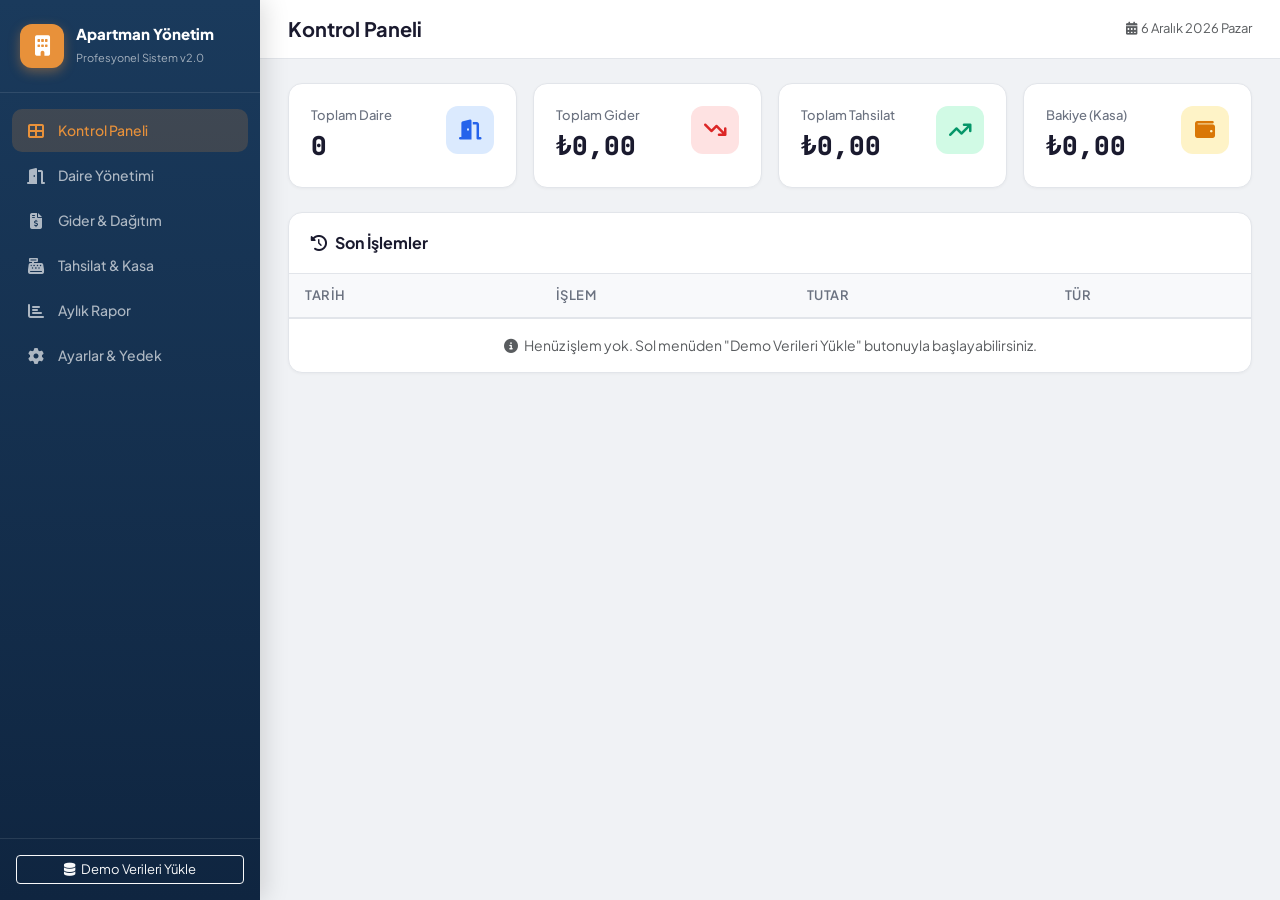
==== apartman.html @ 835e64ad "Create apartman.html" ====
<!DOCTYPE html>
<html lang="tr">
<head>
<meta charset="UTF-8">
<meta name="viewport" content="width=device-width, initial-scale=1.0">
<title>Apartman ve Site Yönetim Sistemi</title>
<link href="https://cdn.jsdelivr.net/npm/bootstrap@5.3.3/dist/css/bootstrap.min.css" rel="stylesheet">
<link href="https://cdnjs.cloudflare.com/ajax/libs/font-awesome/6.5.1/css/all.min.css" rel="stylesheet">
<link href="https://fonts.googleapis.com/css2?family=Plus+Jakarta+Sans:wght@400;500;600;700;800&family=JetBrains+Mono:wght@400;500&display=swap" rel="stylesheet">
<style>
:root {
  --primary: #1a3a5c;
  --primary-light: #2a5a8c;
  --accent: #e8913a;
  --accent-hover: #d47e2a;
  --bg: #f0f2f5;
  --card: #ffffff;
  --text: #1a1a2e;
  --text-muted: #6b7280;
  --border: #e2e5ea;
  --success: #0d9f6e;
  --danger: #e02d3c;
  --warning: #f59e0b;
  --sidebar-w: 260px;
}
* { margin:0; padding:0; box-sizing:border-box; }
body { font-family:'Plus Jakarta Sans',sans-serif; background:var(--bg); color:var(--text); min-height:100vh; }

/* SIDEBAR */
.sidebar {
  position:fixed; left:0; top:0; bottom:0; width:var(--sidebar-w);
  background:linear-gradient(180deg, var(--primary) 0%, #0f2540 100%);
  color:#fff; z-index:1040; transition:transform .3s ease;
  display:flex; flex-direction:column;
  box-shadow: 4px 0 24px rgba(0,0,0,.15);
}
.sidebar-brand {
  padding:24px 20px; border-bottom:1px solid rgba(255,255,255,.1);
  display:flex; align-items:center; gap:12px;
}
.sidebar-brand .brand-icon {
  width:44px; height:44px; background:var(--accent); border-radius:12px;
  display:flex; align-items:center; justify-content:center; font-size:20px;
  box-shadow: 0 4px 12px rgba(232,145,58,.4);
}
.sidebar-brand h5 { font-weight:800; font-size:15px; margin:0; line-height:1.3; }
.sidebar-brand small { font-size:11px; opacity:.6; }
.sidebar-nav { flex:1; padding:16px 12px; overflow-y:auto; }
.sidebar-nav .nav-item {
  display:flex; align-items:center; gap:12px; padding:11px 14px;
  border-radius:10px; cursor:pointer; transition:all .2s;
  color:rgba(255,255,255,.65); font-size:14px; font-weight:500; margin-bottom:2px;
  text-decoration:none;
}
.sidebar-nav .nav-item:hover { background:rgba(255,255,255,.08); color:#fff; }
.sidebar-nav .nav-item.active { background:rgba(232,145,58,.18); color:var(--accent); }
.sidebar-nav .nav-item i { width:20px; text-align:center; font-size:16px; }
.sidebar-footer { padding:16px; border-top:1px solid rgba(255,255,255,.1); }
.sidebar-footer .btn { width:100%; font-size:13px; }

/* MAIN */
.main-content { margin-left:var(--sidebar-w); min-height:100vh; }
.top-bar {
  background:var(--card); padding:14px 28px; border-bottom:1px solid var(--border);
  display:flex; align-items:center; justify-content:space-between;
  position:sticky; top:0; z-index:1020;
}
.top-bar .page-title { font-weight:700; font-size:20px; }
.hamburger { display:none; background:none; border:none; font-size:22px; color:var(--text); cursor:pointer; }
.content-area { padding:24px 28px; }

/* CARDS */
.stat-card {
  background:var(--card); border-radius:14px; padding:22px;
  border:1px solid var(--border); transition:all .25s;
  box-shadow: 0 1px 3px rgba(0,0,0,.04);
}
.stat-card:hover { transform:translateY(-2px); box-shadow:0 8px 24px rgba(0,0,0,.08); }
.stat-card .stat-icon {
  width:48px; height:48px; border-radius:12px;
  display:flex; align-items:center; justify-content:center; font-size:20px;
}
.stat-card .stat-value { font-size:26px; font-weight:800; font-family:'JetBrains Mono',monospace; }
.stat-card .stat-label { font-size:13px; color:var(--text-muted); font-weight:500; }

.card-custom {
  background:var(--card); border-radius:14px; border:1px solid var(--border);
  box-shadow:0 1px 3px rgba(0,0,0,.04); overflow:hidden;
}
.card-custom .card-header-custom {
  padding:18px 22px; border-bottom:1px solid var(--border);
  display:flex; align-items:center; justify-content:space-between;
  font-weight:700; font-size:16px;
}

/* TABLE */
.table-custom { margin:0; font-size:14px; }
.table-custom thead th {
  background:#f8f9fb; border-bottom:2px solid var(--border);
  font-weight:600; font-size:13px; text-transform:uppercase;
  letter-spacing:.5px; color:var(--text-muted); padding:12px 16px;
  white-space:nowrap;
}
.table-custom tbody td { padding:12px 16px; vertical-align:middle; border-bottom:1px solid #f0f1f3; }
.table-custom tbody tr:hover { background:#f8f9fb; }

/* BADGES */
.badge-paid { background:#d1fae5; color:#065f46; font-weight:600; }
.badge-unpaid { background:#fee2e2; color:#991b1b; font-weight:600; }
.badge-partial { background:#fef3c7; color:#92400e; font-weight:600; }
.badge-type { background:#dbeafe; color:#1e40af; font-weight:600; }

/* BUTTONS */
.btn-accent { background:var(--accent); color:#fff; border:none; font-weight:600; }
.btn-accent:hover { background:var(--accent-hover); color:#fff; }
.btn-outline-accent { border:1.5px solid var(--accent); color:var(--accent); font-weight:600; }
.btn-outline-accent:hover { background:var(--accent); color:#fff; }

/* MODAL */
.modal-content { border-radius:16px; border:none; box-shadow:0 20px 60px rgba(0,0,0,.15); }
.modal-header { border-bottom:1px solid var(--border); padding:20px 24px; }
.modal-header .modal-title { font-weight:700; }
.modal-body { padding:24px; }
.modal-footer { border-top:1px solid var(--border); padding:16px 24px; }
.form-label { font-weight:600; font-size:13px; color:var(--text-muted); text-transform:uppercase; letter-spacing:.3px; margin-bottom:6px; }
.form-control, .form-select {
  border-radius:10px; border:1.5px solid var(--border); padding:10px 14px;
  font-size:14px; transition:border-color .2s;
}
.form-control:focus, .form-select:focus { border-color:var(--accent); box-shadow:0 0 0 3px rgba(232,145,58,.15); }

/* PAGES */
.page { display:none; }
.page.active { display:block; animation: fadeIn .3s ease; }
@keyframes fadeIn { from{opacity:0;transform:translateY(8px)} to{opacity:1;transform:translateY(0)} }

/* WHATSAPP */
.btn-whatsapp { background:#25d366; color:#fff; border:none; }
.btn-whatsapp:hover { background:#1da851; color:#fff; }

/* SUMMARY BAR */
.summary-bar {
  background:linear-gradient(135deg, var(--primary) 0%, var(--primary-light) 100%);
  color:#fff; border-radius:12px; padding:16px 22px;
  display:flex; flex-wrap:wrap; gap:24px; align-items:center;
  font-size:14px; margin-top:16px;
}
.summary-bar .summary-item { display:flex; align-items:center; gap:8px; }
.summary-bar .summary-value { font-family:'JetBrains Mono',monospace; font-weight:700; font-size:18px; }

/* RESPONSIVE */
@media(max-width:991px) {
  .sidebar { transform:translateX(-100%); }
  .sidebar.open { transform:translateX(0); }
  .main-content { margin-left:0; }
  .hamburger { display:block; }
  .content-area { padding:16px; }
  .sidebar-overlay { display:none; position:fixed; inset:0; background:rgba(0,0,0,.4); z-index:1035; }
  .sidebar-overlay.show { display:block; }
}
@media(max-width:576px) {
  .stat-card .stat-value { font-size:20px; }
  .top-bar .page-title { font-size:16px; }
}

/* PRINT */
@media print {
  body { background:#fff !important; font-size:11pt; color:#000 !important; }
  .sidebar, .top-bar, .hamburger, .sidebar-overlay,
  .no-print, .btn, button, .nav-item, .sidebar-footer,
  .toast-container { display:none !important; }
  .main-content { margin-left:0 !important; }
  .content-area { padding:0 !important; }
  .page { display:none !important; }
  #page-rapor { display:block !important; }
  .card-custom { border:none !important; box-shadow:none !important; }
  .card-header-custom { padding:0 0 8px 0 !important; border-bottom:2px solid #000 !important; }
  .print-area { display:block !important; }
  .print-header {
    text-align:center; border-bottom:3px double #000; padding-bottom:12px; margin-bottom:16px;
  }
  .print-header h2 { font-size:18pt; font-weight:bold; margin:0; }
  .print-header p { font-size:10pt; margin:4px 0 0; }
  table { border-collapse:collapse; width:100%; page-break-inside:auto; }
  table th, table td { border:1px solid #000 !important; padding:6px 8px !important; font-size:10pt; color:#000 !important; background:#fff !important; }
  table th { background:#eee !important; font-weight:bold; }
  .print-signature {
    margin-top:40px; display:flex; justify-content:space-between;
    page-break-inside:avoid;
  }
  .print-signature div { text-align:center; min-width:180px; }
  .print-signature .sig-line { border-top:1px solid #000; margin-top:50px; padding-top:6px; }
  .stat-card, .summary-bar { display:none !important; }
}
</style>
</head>
<body>

<!-- SIDEBAR OVERLAY (mobile) -->
<div class="sidebar-overlay" id="sidebarOverlay" onclick="closeSidebar()"></div>

<!-- SIDEBAR -->
<nav class="sidebar" id="sidebar">
  <div class="sidebar-brand">
    <div class="brand-icon"><i class="fas fa-building"></i></div>
    <div>
      <h5>Apartman Yönetim</h5>
      <small>Profesyonel Sistem v2.0</small>
    </div>
  </div>
  <div class="sidebar-nav">
    <a class="nav-item active" data-page="panel" onclick="goPage('panel',this)">
      <i class="fas fa-th-large"></i> Kontrol Paneli
    </a>
    <a class="nav-item" data-page="daireler" onclick="goPage('daireler',this)">
      <i class="fas fa-door-open"></i> Daire Yönetimi
    </a>
    <a class="nav-item" data-page="giderler" onclick="goPage('giderler',this)">
      <i class="fas fa-file-invoice-dollar"></i> Gider & Dağıtım
    </a>
    <a class="nav-item" data-page="tahsilat" onclick="goPage('tahsilat',this)">
      <i class="fas fa-cash-register"></i> Tahsilat & Kasa
    </a>
    <a class="nav-item" data-page="rapor" onclick="goPage('rapor',this)">
      <i class="fas fa-chart-bar"></i> Aylık Rapor
    </a>
    <a class="nav-item" data-page="ayarlar" onclick="goPage('ayarlar',this)">
      <i class="fas fa-cog"></i> Ayarlar & Yedek
    </a>
  </div>
  <div class="sidebar-footer">
    <button class="btn btn-sm btn-outline-light" onclick="loadDemo()"><i class="fas fa-database me-1"></i> Demo Verileri Yükle</button>
  </div>
</nav>

<!-- MAIN CONTENT -->
<div class="main-content">
  <!-- TOP BAR -->
  <div class="top-bar">
    <div class="d-flex align-items-center gap-3">
      <button class="hamburger" onclick="toggleSidebar()"><i class="fas fa-bars"></i></button>
      <span class="page-title" id="pageTitle">Kontrol Paneli</span>
    </div>
    <div class="d-flex align-items-center gap-2">
      <span class="text-muted" style="font-size:13px"><i class="fas fa-calendar-alt me-1"></i><span id="todayDate"></span></span>
    </div>
  </div>

  <div class="content-area">

    <!-- ===== PANEL ===== -->
    <div class="page active" id="page-panel">
      <div class="row g-3 mb-4">
        <div class="col-6 col-lg-3">
          <div class="stat-card">
            <div class="d-flex justify-content-between align-items-start">
              <div>
                <div class="stat-label">Toplam Daire</div>
                <div class="stat-value" id="sDaire">0</div>
              </div>
              <div class="stat-icon" style="background:#dbeafe;color:#2563eb"><i class="fas fa-door-open"></i></div>
            </div>
          </div>
        </div>
        <div class="col-6 col-lg-3">
          <div class="stat-card">
            <div class="d-flex justify-content-between align-items-start">
              <div>
                <div class="stat-label">Toplam Gider</div>
                <div class="stat-value" id="sGider">₺0</div>
              </div>
              <div class="stat-icon" style="background:#fee2e2;color:#dc2626"><i class="fas fa-arrow-trend-down"></i></div>
            </div>
          </div>
        </div>
        <div class="col-6 col-lg-3">
          <div class="stat-card">
            <div class="d-flex justify-content-between align-items-start">
              <div>
                <div class="stat-label">Toplam Tahsilat</div>
                <div class="stat-value" id="sTahsilat">₺0</div>
              </div>
              <div class="stat-icon" style="background:#d1fae5;color:#059669"><i class="fas fa-arrow-trend-up"></i></div>
            </div>
          </div>
        </div>
        <div class="col-6 col-lg-3">
          <div class="stat-card">
            <div class="d-flex justify-content-between align-items-start">
              <div>
                <div class="stat-label">Bakiye (Kasa)</div>
                <div class="stat-value" id="sKasa">₺0</div>
              </div>
              <div class="stat-icon" style="background:#fef3c7;color:#d97706"><i class="fas fa-wallet"></i></div>
            </div>
          </div>
        </div>
      </div>
      <!-- Son İşlemler -->
      <div class="card-custom">
        <div class="card-header-custom">
          <span><i class="fas fa-clock-rotate-left me-2"></i>Son İşlemler</span>
        </div>
        <div class="table-responsive">
          <table class="table table-custom" id="tblSonIslem">
            <thead><tr><th>Tarih</th><th>İşlem</th><th>Tutar</th><th>Tür</th></tr></thead>
            <tbody></tbody>
          </table>
        </div>
        <div class="p-3 text-center text-muted" id="emptyDashMsg" style="font-size:14px">
          <i class="fas fa-info-circle me-1"></i> Henüz işlem yok. Sol menüden "Demo Verileri Yükle" butonuyla başlayabilirsiniz.
        </div>
      </div>
    </div>

    <!-- ===== DAİRELER ===== -->
    <div class="page" id="page-daireler">
      <div class="d-flex justify-content-between align-items-center mb-3 flex-wrap gap-2">
        <span class="fw-bold"><i class="fas fa-door-open me-2"></i>Daire Listesi</span>
        <button class="btn btn-accent btn-sm" onclick="openDaireModal()"><i class="fas fa-plus me-1"></i> Yeni Daire</button>
      </div>
      <div class="card-custom">
        <div class="table-responsive">
          <table class="table table-custom" id="tblDaire">
            <thead><tr><th>Kapı No</th><th>Ad Soyad</th><th>Telefon</th><th>Petek (mt)</th><th style="width:120px">İşlem</th></tr></thead>
            <tbody></tbody>
          </table>
        </div>
      </div>
      <div class="summary-bar" id="daireSummary">
        <div class="summary-item"><i class="fas fa-home"></i> Toplam Daire: <span class="summary-value" id="sumDaire">0</span></div>
        <div class="summary-item"><i class="fas fa-ruler-combined"></i> Toplam Petek: <span class="summary-value" id="sumPetek">0.00</span> mt</div>
      </div>
    </div>

    <!-- ===== GİDERLER ===== -->
    <div class="page" id="page-giderler">
      <div class="d-flex justify-content-between align-items-center mb-3 flex-wrap gap-2">
        <span class="fw-bold"><i class="fas fa-file-invoice-dollar me-2"></i>Gider Kayıtları</span>
        <button class="btn btn-accent btn-sm" onclick="openGiderModal()"><i class="fas fa-plus me-1"></i> Yeni Gider</button>
      </div>
      <div class="card-custom">
        <div class="table-responsive">
          <table class="table table-custom" id="tblGider">
            <thead><tr><th>Tarih</th><th>Gider Adı</th><th>Tür</th><th>Tutar</th><th>Dağıtım</th><th style="width:80px">İşlem</th></tr></thead>
            <tbody></tbody>
          </table>
        </div>
      </div>
      <!-- Borç Dağıtım Tablosu -->
      <div class="card-custom mt-4">
        <div class="card-header-custom">
          <span><i class="fas fa-calculator me-2"></i>Daire Borç Dağılımı (Aylık Filtresiz - Tümü)</span>
          <button class="btn btn-sm btn-whatsapp no-print" onclick="sendWpGroup()"><i class="fab fa-whatsapp me-1"></i> Gruba Gönder</button>
        </div>
        <div class="table-responsive">
          <table class="table table-custom" id="tblBorc">
            <thead><tr><th>Kapı No</th><th>Ad Soyad</th><th>Isınma</th><th>Ortak</th><th>Toplam Borç</th><th>Ödenen</th><th>Bakiye</th><th>Durum</th><th class="no-print">WhatsApp</th></tr></thead>
            <tbody></tbody>
          </table>
        </div>
      </div>
    </div>

    <!-- ===== TAHSİLAT ===== -->
    <div class="page" id="page-tahsilat">
      <div class="d-flex justify-content-between align-items-center mb-3 flex-wrap gap-2">
        <span class="fw-bold"><i class="fas fa-cash-register me-2"></i>Tahsilat Girişi</span>
      </div>
      <div class="row g-3 mb-4">
        <div class="col-md-4">
          <label class="form-label">Daire Seçin</label>
          <select class="form-select" id="selTahDaire"></select>
        </div>
        <div class="col-md-3">
          <label class="form-label">Tutar (₺)</label>
          <input type="number" class="form-control" id="inpTahTutar" step="0.01" min="0" placeholder="0.00">
        </div>
        <div class="col-md-3">
          <label class="form-label">Tarih</label>
          <input type="date" class="form-control" id="inpTahTarih">
        </div>
        <div class="col-md-2 d-flex align-items-end">
          <button class="btn btn-accent w-100" onclick="addTahsilat()"><i class="fas fa-check me-1"></i> Kaydet</button>
        </div>
      </div>
      <div class="card-custom">
        <div class="card-header-custom"><span><i class="fas fa-list me-2"></i>Tahsilat Geçmişi</span></div>
        <div class="table-responsive">
          <table class="table table-custom" id="tblTahsilat">
            <thead><tr><th>Tarih</th><th>Daire</th><th>Ad Soyad</th><th>Tutar</th><th style="width:70px">Sil</th></tr></thead>
            <tbody></tbody>
          </table>
        </div>
      </div>
    </div>

    <!-- ===== RAPOR ===== -->
    <div class="page" id="page-rapor">
      <div class="d-flex justify-content-between align-items-center mb-3 flex-wrap gap-2 no-print">
        <span class="fw-bold"><i class="fas fa-chart-bar me-2"></i>Aylık Resmi Rapor</span>
        <div class="d-flex gap-2 align-items-center flex-wrap">
          <select class="form-select form-select-sm" id="selRaporAy" style="width:130px"></select>
          <select class="form-select form-select-sm" id="selRaporYil" style="width:100px"></select>
          <button class="btn btn-accent btn-sm" onclick="generateReport()"><i class="fas fa-search me-1"></i> Raporu Getir</button>
          <button class="btn btn-outline-dark btn-sm" onclick="window.print()"><i class="fas fa-print me-1"></i> Yazdır / PDF</button>
        </div>
      </div>

      <!-- Print Header (hidden on screen) -->
      <div class="print-header" style="display:none">
        <h2>APARTMAN YÖNETİMİ AYLIK GİDER RAPORU</h2>
        <p id="printPeriod"></p>
        <p style="font-size:9pt">Düzenlenme Tarihi: <span id="printDate"></span></p>
      </div>

      <div id="raporContent">
        <div class="text-center text-muted py-5"><i class="fas fa-info-circle me-2"></i>Lütfen ay ve yıl seçip "Raporu Getir" butonuna basın.</div>
      </div>

      <!-- Print Signature (hidden on screen) -->
      <div class="print-signature" style="display:none">
        <div><div class="sig-line">Yönetici</div></div>
        <div><div class="sig-line">Denetçi</div></div>
      </div>
    </div>

    <!-- ===== AYARLAR ===== -->
    <div class="page" id="page-ayarlar">
      <div class="row g-4">
        <div class="col-md-6">
          <div class="card-custom p-4">
            <h6 class="fw-bold mb-3"><i class="fas fa-download me-2"></i>Yedek Al</h6>
            <p class="text-muted" style="font-size:14px">Tüm verileri JSON formatında indirin. Bu dosyayı güvenli bir yerde saklayın.</p>
            <button class="btn btn-accent" onclick="exportData()"><i class="fas fa-file-arrow-down me-1"></i> JSON İndir</button>
          </div>
        </div>
        <div class="col-md-6">
          <div class="card-custom p-4">
            <h6 class="fw-bold mb-3"><i class="fas fa-upload me-2"></i>Yedek Yükle</h6>
            <p class="text-muted" style="font-size:14px">Daha önce aldığınız JSON yedeğini yükleyerek verileri geri getirin.</p>
            <input type="file" class="form-control mb-2" id="fileImport" accept=".json">
            <button class="btn btn-outline-accent" onclick="importData()"><i class="fas fa-file-arrow-up me-1"></i> Yükle & Geri Yükle</button>
          </div>
        </div>
        <div class="col-md-12">
          <div class="card-custom p-4">
            <h6 class="fw-bold mb-3" style="color:#25d366"><i class="fab fa-whatsapp me-2"></i>WhatsApp Grup Ayarları</h6>
            <p class="text-muted" style="font-size:14px">
              Apartman WhatsApp grubunuzun davet linkini buraya yapıştırın. "Gruba Gönder" butonları bu link üzerinden çalışacaktır.<br>
              <strong>Nasıl bulunur:</strong> WhatsApp Grubu → Grup Bilgileri → Gruba davet bağlantısı → Bağlantıyı kopyala
            </p>
            <div class="row g-2 align-items-end">
              <div class="col-md-5">
                <label class="form-label">Apartman Adı</label>
                <input type="text" class="form-control" id="inpAptAd" placeholder="Örn: Yıldız Apartmanı" value="">
              </div>
              <div class="col-md-5">
                <label class="form-label">WhatsApp Grup Davet Linki</label>
                <input type="url" class="form-control" id="inpWpGrup" placeholder="https://chat.whatsapp.com/XXXXX...">
              </div>
              <div class="col-md-2">
                <button class="btn btn-whatsapp w-100" onclick="saveWpSettings()"><i class="fas fa-save me-1"></i> Kaydet</button>
              </div>
            </div>
            <div id="wpGrupStatus" class="mt-2" style="font-size:13px"></div>
          </div>
        </div>
        <div class="col-md-6">
          <div class="card-custom p-4">
            <h6 class="fw-bold mb-3"><i class="fas fa-database me-2"></i>Demo Verileri</h6>
            <p class="text-muted" style="font-size:14px">Sistemi test etmek için örnek veriler yükleyin.</p>
            <button class="btn btn-outline-accent" onclick="loadDemo()"><i class="fas fa-play me-1"></i> Demo Yükle</button>
          </div>
        </div>
        <div class="col-md-6">
          <div class="card-custom p-4">
            <h6 class="fw-bold mb-3 text-danger"><i class="fas fa-trash me-2"></i>Verileri Sıfırla</h6>
            <p class="text-muted" style="font-size:14px">Tüm verileri kalıcı olarak silin. Bu işlem geri alınamaz!</p>
            <button class="btn btn-danger" onclick="resetAll()"><i class="fas fa-eraser me-1"></i> Her Şeyi Sil</button>
          </div>
        </div>
      </div>
    </div>

  </div>
</div>

<!-- DAIRE MODAL -->
<div class="modal fade" id="modalDaire" tabindex="-1">
  <div class="modal-dialog">
    <div class="modal-content">
      <div class="modal-header">
        <h5 class="modal-title" id="modalDaireTitle">Yeni Daire Ekle</h5>
        <button type="button" class="btn-close" data-bs-dismiss="modal"></button>
      </div>
      <div class="modal-body">
        <input type="hidden" id="daireEditId">
        <div class="mb-3">
          <label class="form-label">Kapı No</label>
          <input type="text" class="form-control" id="inpKapiNo" placeholder="Örn: 1, 2A, 3B">
        </div>
        <div class="mb-3">
          <label class="form-label">Ad Soyad</label>
          <input type="text" class="form-control" id="inpAdSoyad" placeholder="Daire sakini adı">
        </div>
        <div class="mb-3">
          <label class="form-label">Telefon</label>
          <input type="tel" class="form-control" id="inpTelefon" placeholder="05XX XXX XX XX">
        </div>
        <div class="mb-3">
          <label class="form-label">Petek Boyu (Metretül)</label>
          <input type="number" class="form-control" id="inpPetek" step="0.01" min="0" placeholder="Örn: 6.50">
        </div>
      </div>
      <div class="modal-footer">
        <button class="btn btn-secondary" data-bs-dismiss="modal">İptal</button>
        <button class="btn btn-accent" onclick="saveDaire()"><i class="fas fa-save me-1"></i> Kaydet</button>
      </div>
    </div>
  </div>
</div>

<!-- GIDER MODAL -->
<div class="modal fade" id="modalGider" tabindex="-1">
  <div class="modal-dialog">
    <div class="modal-content">
      <div class="modal-header">
        <h5 class="modal-title">Yeni Gider Ekle</h5>
        <button type="button" class="btn-close" data-bs-dismiss="modal"></button>
      </div>
      <div class="modal-body">
        <div class="mb-3">
          <label class="form-label">Gider Adı</label>
          <input type="text" class="form-control" id="inpGiderAd" placeholder="Örn: Ocak Doğalgaz Faturası">
        </div>
        <div class="mb-3">
          <label class="form-label">Tutar (₺)</label>
          <input type="number" class="form-control" id="inpGiderTutar" step="0.01" min="0" placeholder="0.00">
        </div>
        <div class="mb-3">
          <label class="form-label">Tarih</label>
          <input type="date" class="form-control" id="inpGiderTarih">
        </div>
        <div class="mb-3">
          <label class="form-label">Gider Türü</label>
          <select class="form-select" id="selGiderTur">
            <option value="isinma">Isınma (Doğalgaz)</option>
            <option value="aidat">Aidat</option>
            <option value="su">Su</option>
            <option value="elektrik">Elektrik</option>
            <option value="temizlik">Temizlik</option>
            <option value="bakim">Bakım & Onarım</option>
            <option value="diger">Diğer</option>
          </select>
        </div>
        <div class="alert alert-info" style="font-size:13px">
          <i class="fas fa-info-circle me-1"></i>
          <strong>Isınma (Doğalgaz)</strong> seçilirse tutar petek boyuna göre, diğer türler eşit olarak dağıtılır.
        </div>
      </div>
      <div class="modal-footer">
        <button class="btn btn-secondary" data-bs-dismiss="modal">İptal</button>
        <button class="btn btn-accent" onclick="saveGider()"><i class="fas fa-save me-1"></i> Kaydet</button>
      </div>
    </div>
  </div>
</div>

<!-- TOAST -->
<div class="toast-container position-fixed bottom-0 end-0 p-3" style="z-index:1080">
  <div class="toast align-items-center text-bg-success border-0" id="toastOk" role="alert">
    <div class="d-flex">
      <div class="toast-body" id="toastMsg">İşlem başarılı!</div>
      <button type="button" class="btn-close btn-close-white me-2 m-auto" data-bs-dismiss="toast"></button>
    </div>
  </div>
</div>

<script src="https://cdn.jsdelivr.net/npm/bootstrap@5.3.3/dist/js/bootstrap.bundle.min.js"></script>
<script>
/***********************************************************
 * APARTMAN YÖNETİM SİSTEMİ - Modüler JavaScript
 ***********************************************************/

/* ========== STORAGE HELPERS ========== */
const DB = {
  get(key) { try { return JSON.parse(localStorage.getItem('apt_'+key)) || []; } catch { return []; } },
  set(key, val) { localStorage.setItem('apt_'+key, JSON.stringify(val)); },
  id() { return Date.now().toString(36) + Math.random().toString(36).slice(2,7); }
};

/* ========== DATA ACCESS ========== */
function getDaireler() { return DB.get('daireler'); }
function getGiderler() { return DB.get('giderler'); }
function getTahsilatlar() { return DB.get('tahsilatlar'); }
function setDaireler(d) { DB.set('daireler',d); }
function setGiderler(g) { DB.set('giderler',g); }
function setTahsilatlar(t) { DB.set('tahsilatlar',t); }

/* ========== FORMAT HELPERS ========== */
const fmt = n => new Intl.NumberFormat('tr-TR',{minimumFractionDigits:2,maximumFractionDigits:2}).format(n);
const fmtCur = n => '₺' + fmt(n);
const turLabels = {isinma:'Isınma (Doğalgaz)',aidat:'Aidat',su:'Su',elektrik:'Elektrik',temizlik:'Temizlik',bakim:'Bakım/Onarım',diger:'Diğer'};
const aylar = ['Ocak','Şubat','Mart','Nisan','Mayıs','Haziran','Temmuz','Ağustos','Eylül','Ekim','Kasım','Aralık'];

/* ========== TOAST ========== */
function toast(msg, type='success') {
  const t = document.getElementById('toastOk');
  t.className = `toast align-items-center text-bg-${type} border-0`;
  document.getElementById('toastMsg').textContent = msg;
  bootstrap.Toast.getOrCreateInstance(t).show();
}

/* ========== SIDEBAR / NAV ========== */
function toggleSidebar() {
  document.getElementById('sidebar').classList.toggle('open');
  document.getElementById('sidebarOverlay').classList.toggle('show');
}
function closeSidebar() {
  document.getElementById('sidebar').classList.remove('open');
  document.getElementById('sidebarOverlay').classList.remove('show');
}
function goPage(page, el) {
  document.querySelectorAll('.page').forEach(p=>p.classList.remove('active'));
  document.getElementById('page-'+page).classList.add('active');
  document.querySelectorAll('.sidebar-nav .nav-item').forEach(n=>n.classList.remove('active'));
  if(el) el.classList.add('active');
  const titles = {panel:'Kontrol Paneli',daireler:'Daire Yönetimi',giderler:'Gider & Dağıtım',tahsilat:'Tahsilat & Kasa',rapor:'Aylık Rapor',ayarlar:'Ayarlar & Yedek'};
  document.getElementById('pageTitle').textContent = titles[page]||'';
  closeSidebar();
  if(page==='tahsilat') fillTahDaireSelect();
  refreshAll();
}

/* ========== DAİRE YÖNETİMİ ========== */
function openDaireModal(id) {
  const m = document.getElementById('modalDaire');
  document.getElementById('daireEditId').value = '';
  document.getElementById('inpKapiNo').value = '';
  document.getElementById('inpAdSoyad').value = '';
  document.getElementById('inpTelefon').value = '';
  document.getElementById('inpPetek').value = '';
  document.getElementById('modalDaireTitle').textContent = 'Yeni Daire Ekle';
  if(id) {
    const d = getDaireler().find(x=>x.id===id);
    if(d) {
      document.getElementById('daireEditId').value = d.id;
      document.getElementById('inpKapiNo').value = d.kapiNo;
      document.getElementById('inpAdSoyad').value = d.adSoyad;
      document.getElementById('inpTelefon').value = d.telefon;
      document.getElementById('inpPetek').value = d.petek;
      document.getElementById('modalDaireTitle').textContent = 'Daire Düzenle';
    }
  }
  new bootstrap.Modal(m).show();
}
function saveDaire() {
  const kapiNo = document.getElementById('inpKapiNo').value.trim();
  const adSoyad = document.getElementById('inpAdSoyad').value.trim();
  const telefon = document.getElementById('inpTelefon').value.trim();
  const petek = parseFloat(document.getElementById('inpPetek').value) || 0;
  if(!kapiNo||!adSoyad) { toast('Kapı No ve Ad Soyad zorunlu!','danger'); return; }
  let list = getDaireler();
  const editId = document.getElementById('daireEditId').value;
  if(editId) {
    list = list.map(d=>d.id===editId ? {...d,kapiNo,adSoyad,telefon,petek} : d);
  } else {
    list.push({id:DB.id(),kapiNo,adSoyad,telefon,petek});
  }
  setDaireler(list);
  bootstrap.Modal.getInstance(document.getElementById('modalDaire')).hide();
  toast(editId?'Daire güncellendi!':'Daire eklendi!');
  refreshAll();
}
function deleteDaire(id) {
  if(!confirm('Bu daireyi silmek istediğinize emin misiniz?')) return;
  setDaireler(getDaireler().filter(d=>d.id!==id));
  toast('Daire silindi!','warning');
  refreshAll();
}
function renderDaireler() {
  const list = getDaireler();
  const tb = document.querySelector('#tblDaire tbody');
  tb.innerHTML = '';
  if(!list.length) { tb.innerHTML='<tr><td colspan="5" class="text-center text-muted py-4">Kayıt yok</td></tr>'; }
  list.sort((a,b)=>(a.kapiNo+'').localeCompare(b.kapiNo+'',undefined,{numeric:true}));
  list.forEach(d=>{
    tb.innerHTML += `<tr>
      <td><strong>${esc(d.kapiNo)}</strong></td>
      <td>${esc(d.adSoyad)}</td>
      <td>${esc(d.telefon)}</td>
      <td><span class="badge badge-type">${fmt(d.petek)} mt</span></td>
      <td>
        <button class="btn btn-sm btn-outline-secondary me-1" onclick="openDaireModal('${d.id}')" title="Düzenle"><i class="fas fa-pen"></i></button>
        <button class="btn btn-sm btn-outline-danger" onclick="deleteDaire('${d.id}')" title="Sil"><i class="fas fa-trash"></i></button>
      </td>
    </tr>`;
  });
  const totalPetek = list.reduce((s,d)=>s+d.petek,0);
  document.getElementById('sumDaire').textContent = list.length;
  document.getElementById('sumPetek').textContent = fmt(totalPetek);
}

/* ========== GİDER YÖNETİMİ ========== */
function openGiderModal() {
  document.getElementById('inpGiderAd').value='';
  document.getElementById('inpGiderTutar').value='';
  document.getElementById('inpGiderTarih').value=new Date().toISOString().slice(0,10);
  document.getElementById('selGiderTur').value='isinma';
  new bootstrap.Modal(document.getElementById('modalGider')).show();
}
function saveGider() {
  const ad = document.getElementById('inpGiderAd').value.trim();
  const tutar = parseFloat(document.getElementById('inpGiderTutar').value)||0;
  const tarih = document.getElementById('inpGiderTarih').value;
  const tur = document.getElementById('selGiderTur').value;
  if(!ad||tutar<=0||!tarih) { toast('Tüm alanları doldurun!','danger'); return; }
  const daireler = getDaireler();
  if(!daireler.length) { toast('Önce daire ekleyin!','danger'); return; }
  const list = getGiderler();
  // Dağıtım hesapla
  const dagitim = {};
  if(tur==='isinma') {
    const toplamPetek = daireler.reduce((s,d)=>s+d.petek,0);
    if(toplamPetek<=0) { toast('Petek boyu tanımlı daire yok!','danger'); return; }
    const birimFiyat = tutar / toplamPetek;
    daireler.forEach(d=>{ dagitim[d.id] = Math.round(d.petek * birimFiyat * 100)/100; });
  } else {
    const payPerUnit = tutar / daireler.length;
    daireler.forEach(d=>{ dagitim[d.id] = Math.round(payPerUnit * 100)/100; });
  }
  // Kuruş yuvarlama düzeltmesi
  const dagTotal = Object.values(dagitim).reduce((s,v)=>s+v,0);
  const diff = Math.round((tutar - dagTotal)*100)/100;
  if(diff!==0 && daireler.length) {
    dagitim[daireler[0].id] = Math.round((dagitim[daireler[0].id]+diff)*100)/100;
  }
  list.push({id:DB.id(),ad,tutar,tarih,tur,dagitim});
  setGiderler(list);
  bootstrap.Modal.getInstance(document.getElementById('modalGider')).hide();
  toast('Gider eklendi ve dağıtım yapıldı!');
  refreshAll();
}
function deleteGider(id) {
  if(!confirm('Bu gideri silmek istediğinize emin misiniz?')) return;
  setGiderler(getGiderler().filter(g=>g.id!==id));
  toast('Gider silindi!','warning');
  refreshAll();
}
function renderGiderler() {
  const list = getGiderler();
  const tb = document.querySelector('#tblGider tbody');
  tb.innerHTML='';
  if(!list.length) { tb.innerHTML='<tr><td colspan="6" class="text-center text-muted py-4">Kayıt yok</td></tr>'; return; }
  list.sort((a,b)=>b.tarih.localeCompare(a.tarih));
  list.forEach(g=>{
    const dagStr = g.tur==='isinma' ? 'Petek boyuna göre' : 'Eşit dağıtım';
    tb.innerHTML += `<tr>
      <td>${formatDate(g.tarih)}</td>
      <td>${esc(g.ad)}</td>
      <td><span class="badge badge-type">${turLabels[g.tur]||g.tur}</span></td>
      <td class="fw-bold">${fmtCur(g.tutar)}</td>
      <td><small class="text-muted">${dagStr}</small></td>
      <td><button class="btn btn-sm btn-outline-danger" onclick="deleteGider('${g.id}')"><i class="fas fa-trash"></i></button></td>
    </tr>`;
  });
}

/* ========== BORÇ DAĞILIM TABLOSU ========== */
function calcBorclar(ayFilter, yilFilter) {
  const daireler = getDaireler();
  let giderler = getGiderler();
  let tahsilatlar = getTahsilatlar();
  if(ayFilter!==undefined && yilFilter!==undefined) {
    giderler = giderler.filter(g=>{ const d=new Date(g.tarih); return d.getMonth()===ayFilter && d.getFullYear()===yilFilter; });
    tahsilatlar = tahsilatlar.filter(t=>{ const d=new Date(t.tarih); return d.getMonth()===ayFilter && d.getFullYear()===yilFilter; });
  }
  const result = {};
  daireler.forEach(d=>{ result[d.id]={isinma:0,ortak:0,odenen:0}; });
  giderler.forEach(g=>{
    if(!g.dagitim) return;
    Object.entries(g.dagitim).forEach(([did,amt])=>{
      if(!result[did]) return;
      if(g.tur==='isinma') result[did].isinma += amt;
      else result[did].ortak += amt;
    });
  });
  tahsilatlar.forEach(t=>{
    if(result[t.daireId]) result[t.daireId].odenen += t.tutar;
  });
  // Yuvarla
  Object.values(result).forEach(r=>{
    r.isinma=Math.round(r.isinma*100)/100;
    r.ortak=Math.round(r.ortak*100)/100;
    r.odenen=Math.round(r.odenen*100)/100;
    r.toplam=Math.round((r.isinma+r.ortak)*100)/100;
    r.bakiye=Math.round((r.toplam-r.odenen)*100)/100;
  });
  return result;
}
function renderBorc() {
  const daireler = getDaireler();
  const borclar = calcBorclar();
  const tb = document.querySelector('#tblBorc tbody');
  tb.innerHTML='';
  if(!daireler.length) { tb.innerHTML='<tr><td colspan="9" class="text-center text-muted py-4">Daire yok</td></tr>'; return; }
  daireler.sort((a,b)=>(a.kapiNo+'').localeCompare(b.kapiNo+'',undefined,{numeric:true}));
  daireler.forEach(d=>{
    const b = borclar[d.id]||{isinma:0,ortak:0,toplam:0,odenen:0,bakiye:0};
    let badge='<span class="badge badge-unpaid">Ödenmedi</span>';
    if(b.bakiye<=0) badge='<span class="badge badge-paid">Ödendi</span>';
    else if(b.odenen>0) badge='<span class="badge badge-partial">Kısmi</span>';
    const wpSettings = getWpSettings();
    const aptName = wpSettings.aptAd || 'Apartman Yönetimi';
    const wpMsg = `Sayın ${d.adSoyad}, ${aptName} aylık detayınız:\n🔥 Isınma: ${fmtCur(b.isinma)}\n🏠 Ortak: ${fmtCur(b.ortak)}\n💰 *Toplam: ${fmtCur(b.toplam)}*${b.odenen>0?'\n✅ Ödenen: '+fmtCur(b.odenen)+'\n📌 Kalan: *'+fmtCur(b.bakiye)+'*' : ''}`;
    const wpUrl = d.telefon ? `https://wa.me/9${d.telefon.replace(/\D/g,'')}?text=${encodeURIComponent(wpMsg)}` : '#';
    tb.innerHTML += `<tr>
      <td><strong>${esc(d.kapiNo)}</strong></td>
      <td>${esc(d.adSoyad)}</td>
      <td>${fmtCur(b.isinma)}</td>
      <td>${fmtCur(b.ortak)}</td>
      <td class="fw-bold">${fmtCur(b.toplam)}</td>
      <td>${fmtCur(b.odenen)}</td>
      <td class="fw-bold" style="color:${b.bakiye>0?'var(--danger)':'var(--success)'}">${fmtCur(b.bakiye)}</td>
      <td>${badge}</td>
      <td class="no-print"><a href="${wpUrl}" target="_blank" class="btn btn-sm btn-whatsapp" title="WhatsApp"><i class="fab fa-whatsapp"></i></a></td>
    </tr>`;
  });
}

/* ========== WHATSAPP GRUP GÖNDER ========== */
function getWpSettings() {
  try { return JSON.parse(localStorage.getItem('apt_wp_settings'))||{}; } catch { return {}; }
}
function saveWpSettings() {
  const aptAd = document.getElementById('inpAptAd').value.trim();
  const grupLink = document.getElementById('inpWpGrup').value.trim();
  localStorage.setItem('apt_wp_settings', JSON.stringify({aptAd, grupLink}));
  const statusEl = document.getElementById('wpGrupStatus');
  if(grupLink) {
    statusEl.innerHTML = '<span class="text-success"><i class="fas fa-check-circle me-1"></i>WhatsApp grup linki kaydedildi!</span>';
  } else {
    statusEl.innerHTML = '<span class="text-warning"><i class="fas fa-exclamation-circle me-1"></i>Grup linki boş. Mesajlar genel WhatsApp paylaşımı ile açılacak.</span>';
  }
  toast('WhatsApp ayarları kaydedildi!');
}
function loadWpSettings() {
  const s = getWpSettings();
  const inpAd = document.getElementById('inpAptAd');
  const inpLink = document.getElementById('inpWpGrup');
  if(inpAd && s.aptAd) inpAd.value = s.aptAd;
  if(inpLink && s.grupLink) inpLink.value = s.grupLink;
}
function buildSummaryText(borclar, daireler, title, giderler) {
  const s = getWpSettings();
  const aptAd = s.aptAd || 'Apartman Yönetimi';
  let text = `📋 *${aptAd}*\n*${title}*\n${'━'.repeat(28)}\n\n`;

  // ─── GİDER KALEMLERİ (faturalar) ───
  if(giderler && giderler.length) {
    text += `📄 *FATURA / GİDER KALEMLERİ:*\n`;
    let topGider = 0;
    const turIcons = {isinma:'🔥',aidat:'🏢',su:'💧',elektrik:'⚡',temizlik:'🧹',bakim:'🔧',diger:'📌'};
    giderler.forEach(g=>{
      const icon = turIcons[g.tur] || '📌';
      text += `${icon} ${g.ad}: *${fmtCur(g.tutar)}*\n`;
      topGider += g.tutar;
    });
    text += `💵 Toplam Gider: *${fmtCur(topGider)}*\n`;
    text += `${'━'.repeat(28)}\n\n`;
  }

  // ─── DAİRE BAZINDA DAĞILIM ───
  text += `🏠 *DAİRE BORÇ DAĞILIMI:*\n\n`;
  let topToplam = 0, topBakiye = 0;
  daireler.forEach(d=>{
    const b = borclar[d.id]||{isinma:0,ortak:0,toplam:0,odenen:0,bakiye:0};
    topToplam += b.toplam;
    topBakiye += b.bakiye;
    const icon = b.bakiye<=0 ? '✅' : (b.odenen>0 ? '🔶' : '🔴');
    text += `${icon} *D.${d.kapiNo} - ${d.adSoyad}*\n`;
    if(b.isinma>0) text += `   🔥 Isınma: ${fmtCur(b.isinma)}\n`;
    if(b.ortak>0) text += `   🏢 Ortak Gider: ${fmtCur(b.ortak)}\n`;
    text += `   💰 Toplam: *${fmtCur(b.toplam)}*`;
    if(b.odenen>0) text += `\n   ✅ Ödenen: ${fmtCur(b.odenen)} | Kalan: *${fmtCur(b.bakiye)}*`;
    else if(b.toplam>0) text += ` _(ödenmedi)_`;
    text += `\n\n`;
  });
  text += `${'━'.repeat(28)}\n`;
  text += `💰 Genel Toplam: *${fmtCur(topToplam)}*\n`;
  text += `📊 Kalan Bakiye: *${fmtCur(topBakiye)}*\n`;
  text += `📅 ${new Date().toLocaleDateString('tr-TR')}\n`;
  text += `\n_${aptAd} Yönetimi_`;
  return text;
}
function shareViaWhatsApp(text) {
  const encoded = encodeURIComponent(text);
  const wpUrl = `https://api.whatsapp.com/send?text=${encoded}`;
  window.open(wpUrl, '_blank');
  toast('WhatsApp açılıyor...');
}
function fallbackCopy(text) {
  const ta = document.createElement('textarea');
  ta.value = text;
  ta.style.cssText = 'position:fixed;left:-9999px;top:-9999px';
  document.body.appendChild(ta);
  ta.focus(); ta.select();
  try {
    document.execCommand('copy');
    toast('Metin panoya kopyalandı! WhatsApp grubunuza yapıştırabilirsiniz.');
  } catch { toast('Kopyalama başarısız. Lütfen manuel kopyalayın.','danger'); }
  document.body.removeChild(ta);
}
function sendWpGroup() {
  const daireler = getDaireler();
  if(!daireler.length) { toast('Daire kaydı yok!','danger'); return; }
  const giderler = getGiderler();
  const borclar = calcBorclar();
  daireler.sort((a,b)=>(a.kapiNo+'').localeCompare(b.kapiNo+'',undefined,{numeric:true}));
  const text = buildSummaryText(borclar, daireler, 'GİDER İCMALİ (Tüm Dönem)', giderler);
  shareViaWhatsApp(text);
}
function sendWpGroupMonthly(ay, yil) {
  const daireler = getDaireler();
  if(!daireler.length) { toast('Daire kaydı yok!','danger'); return; }
  const giderler = getGiderler().filter(g=>{ const d=new Date(g.tarih); return d.getMonth()===ay && d.getFullYear()===yil; });
  const borclar = calcBorclar(ay, yil);
  daireler.sort((a,b)=>(a.kapiNo+'').localeCompare(b.kapiNo+'',undefined,{numeric:true}));
  const title = `${aylar[ay]} ${yil} GİDER İCMALİ`;
  const text = buildSummaryText(borclar, daireler, title, giderler);
  shareViaWhatsApp(text);
}

/* ========== TAHSİLAT ========== */
function fillTahDaireSelect() {
  const sel = document.getElementById('selTahDaire');
  sel.innerHTML='<option value="">-- Daire Seçin --</option>';
  getDaireler().sort((a,b)=>(a.kapiNo+'').localeCompare(b.kapiNo+'',undefined,{numeric:true})).forEach(d=>{
    sel.innerHTML += `<option value="${d.id}">${d.kapiNo} - ${d.adSoyad}</option>`;
  });
  document.getElementById('inpTahTarih').value = new Date().toISOString().slice(0,10);
}
function addTahsilat() {
  const daireId = document.getElementById('selTahDaire').value;
  const tutar = parseFloat(document.getElementById('inpTahTutar').value)||0;
  const tarih = document.getElementById('inpTahTarih').value;
  if(!daireId||tutar<=0||!tarih) { toast('Tüm alanları doldurun!','danger'); return; }
  const list = getTahsilatlar();
  list.push({id:DB.id(),daireId,tutar,tarih});
  setTahsilatlar(list);
  document.getElementById('inpTahTutar').value='';
  toast('Tahsilat kaydedildi!');
  refreshAll();
}
function deleteTahsilat(id) {
  if(!confirm('Bu tahsilatı silmek istediğinize emin misiniz?')) return;
  setTahsilatlar(getTahsilatlar().filter(t=>t.id!==id));
  toast('Tahsilat silindi!','warning');
  refreshAll();
}
function renderTahsilatlar() {
  const list = getTahsilatlar();
  const daireler = getDaireler();
  const dMap = {};
  daireler.forEach(d=>dMap[d.id]=d);
  const tb = document.querySelector('#tblTahsilat tbody');
  tb.innerHTML='';
  if(!list.length) { tb.innerHTML='<tr><td colspan="5" class="text-center text-muted py-4">Kayıt yok</td></tr>'; return; }
  [...list].sort((a,b)=>b.tarih.localeCompare(a.tarih)).forEach(t=>{
    const d = dMap[t.daireId];
    tb.innerHTML += `<tr>
      <td>${formatDate(t.tarih)}</td>
      <td>${d?esc(d.kapiNo):'-'}</td>
      <td>${d?esc(d.adSoyad):'-'}</td>
      <td class="fw-bold text-success">${fmtCur(t.tutar)}</td>
      <td><button class="btn btn-sm btn-outline-danger" onclick="deleteTahsilat('${t.id}')"><i class="fas fa-trash"></i></button></td>
    </tr>`;
  });
}

/* ========== RAPOR ========== */
function initRaporSelects() {
  const selAy = document.getElementById('selRaporAy');
  const selYil = document.getElementById('selRaporYil');
  aylar.forEach((a,i)=>{ selAy.innerHTML += `<option value="${i}">${a}</option>`; });
  selAy.value = new Date().getMonth();
  const yil = new Date().getFullYear();
  for(let y=yil-2;y<=yil+1;y++) selYil.innerHTML += `<option value="${y}">${y}</option>`;
  selYil.value = yil;
}
function generateReport() {
  const ay = parseInt(document.getElementById('selRaporAy').value);
  const yil = parseInt(document.getElementById('selRaporYil').value);
  const daireler = getDaireler();
  const giderler = getGiderler().filter(g=>{ const d=new Date(g.tarih); return d.getMonth()===ay && d.getFullYear()===yil; });
  const tahsilatlar = getTahsilatlar().filter(t=>{ const d=new Date(t.tarih); return d.getMonth()===ay && d.getFullYear()===yil; });
  const borclar = calcBorclar(ay,yil);
  const topGider = giderler.reduce((s,g)=>s+g.tutar,0);
  const topTahsilat = tahsilatlar.reduce((s,t)=>s+t.tutar,0);
  const period = `${aylar[ay]} ${yil}`;

  // Print area data
  document.getElementById('printPeriod').textContent = period + ' Dönemi';
  document.getElementById('printDate').textContent = new Date().toLocaleDateString('tr-TR');

  let html = '';

  // Özet
  html += `<div class="row g-3 mb-4 no-print">
    <div class="col-md-4"><div class="stat-card"><div class="stat-label">Toplam Gider</div><div class="stat-value text-danger">${fmtCur(topGider)}</div></div></div>
    <div class="col-md-4"><div class="stat-card"><div class="stat-label">Toplam Tahsilat</div><div class="stat-value text-success">${fmtCur(topTahsilat)}</div></div></div>
    <div class="col-md-4"><div class="stat-card"><div class="stat-label">Fark</div><div class="stat-value" style="color:${topTahsilat-topGider>=0?'var(--success)':'var(--danger)'}">${fmtCur(topTahsilat-topGider)}</div></div></div>
  </div>`;

  // Print summary table
  html += `<div class="print-area" style="display:none">
    <h4 style="font-size:13pt;margin:0 0 8px;font-weight:bold">1. GELİR / GİDER ÖZETİ</h4>
    <table><thead><tr><th>Kalem</th><th style="text-align:right">Tutar</th></tr></thead>
    <tbody><tr><td>Toplam Gider</td><td style="text-align:right">${fmtCur(topGider)}</td></tr>
    <tr><td>Toplam Tahsilat</td><td style="text-align:right">${fmtCur(topTahsilat)}</td></tr>
    <tr style="font-weight:bold"><td>Fark</td><td style="text-align:right">${fmtCur(topTahsilat-topGider)}</td></tr></tbody></table>
    <br>
  </div>`;

  // Gider listesi
  if(giderler.length) {
    html += `<div class="card-custom mb-4"><div class="card-header-custom"><span>Gider Detayı - ${period}</span></div>
    <div class="table-responsive"><table class="table table-custom"><thead><tr><th>Tarih</th><th>Açıklama</th><th>Tür</th><th>Tutar</th></tr></thead><tbody>`;
    giderler.forEach(g=>{
      html += `<tr><td>${formatDate(g.tarih)}</td><td>${esc(g.ad)}</td><td>${turLabels[g.tur]||g.tur}</td><td class="fw-bold">${fmtCur(g.tutar)}</td></tr>`;
    });
    html += `</tbody></table></div></div>`;
  }

  // Print gider table
  html += `<div class="print-area" style="display:none">
    <h4 style="font-size:13pt;margin:0 0 8px;font-weight:bold">2. GİDER DETAYI</h4>`;
  if(giderler.length) {
    html += `<table><thead><tr><th>Tarih</th><th>Açıklama</th><th>Tür</th><th style="text-align:right">Tutar</th></tr></thead><tbody>`;
    giderler.forEach(g=>{
      html += `<tr><td>${formatDate(g.tarih)}</td><td>${esc(g.ad)}</td><td>${turLabels[g.tur]||g.tur}</td><td style="text-align:right">${fmtCur(g.tutar)}</td></tr>`;
    });
    html += `<tr style="font-weight:bold"><td colspan="3">TOPLAM</td><td style="text-align:right">${fmtCur(topGider)}</td></tr></tbody></table>`;
  } else { html += '<p>Bu dönemde gider kaydı bulunmamaktadır.</p>'; }
  html += '<br></div>';

  // Daire borç dağılımı
  html += `<div class="card-custom mb-4"><div class="card-header-custom">
    <span>Daire Borç Dağılımı - ${period}</span>
    <button class="btn btn-sm btn-whatsapp no-print" onclick="sendWpGroupMonthly(${ay},${yil})"><i class="fab fa-whatsapp me-1"></i> Gruba Gönder</button>
  </div>
  <div class="table-responsive"><table class="table table-custom"><thead><tr><th>Kapı No</th><th>Ad Soyad</th><th>Isınma</th><th>Ortak</th><th>Toplam</th><th>Ödenen</th><th>Bakiye</th><th>Durum</th><th class="no-print">WA</th></tr></thead><tbody>`;

  let printRows = '';
  daireler.sort((a,b)=>(a.kapiNo+'').localeCompare(b.kapiNo+'',undefined,{numeric:true}));
  daireler.forEach(d=>{
    const b=borclar[d.id]||{isinma:0,ortak:0,toplam:0,odenen:0,bakiye:0};
    let badge='<span class="badge badge-unpaid">Ödenmedi</span>';
    let status='Ödenmedi';
    if(b.bakiye<=0) { badge='<span class="badge badge-paid">Ödendi</span>'; status='Ödendi'; }
    else if(b.odenen>0) { badge='<span class="badge badge-partial">Kısmi</span>'; status='Kısmi'; }
    const rpWpSettings = getWpSettings();
    const rpAptName = rpWpSettings.aptAd || 'Apartman Yönetimi';
    const wpMsg = `Sayın ${d.adSoyad}, ${rpAptName} ${period} ayı detayınız:\n🔥 Isınma: ${fmtCur(b.isinma)}\n🏠 Ortak: ${fmtCur(b.ortak)}\n💰 *Toplam: ${fmtCur(b.toplam)}*${b.odenen>0?'\n✅ Ödenen: '+fmtCur(b.odenen)+'\n📌 Kalan: *'+fmtCur(b.bakiye)+'*' : ''}`;
    const wpUrl = d.telefon ? `https://wa.me/9${d.telefon.replace(/\D/g,'')}?text=${encodeURIComponent(wpMsg)}` : '#';
    html += `<tr>
      <td><strong>${esc(d.kapiNo)}</strong></td><td>${esc(d.adSoyad)}</td>
      <td>${fmtCur(b.isinma)}</td><td>${fmtCur(b.ortak)}</td>
      <td class="fw-bold">${fmtCur(b.toplam)}</td><td>${fmtCur(b.odenen)}</td>
      <td class="fw-bold" style="color:${b.bakiye>0?'var(--danger)':'var(--success)'}">${fmtCur(b.bakiye)}</td>
      <td>${badge}</td>
      <td class="no-print"><a href="${wpUrl}" target="_blank" class="btn btn-sm btn-whatsapp"><i class="fab fa-whatsapp"></i></a></td>
    </tr>`;
    printRows += `<tr><td>${esc(d.kapiNo)}</td><td>${esc(d.adSoyad)}</td><td style="text-align:right">${fmtCur(b.isinma)}</td><td style="text-align:right">${fmtCur(b.ortak)}</td><td style="text-align:right;font-weight:bold">${fmtCur(b.toplam)}</td><td style="text-align:right">${fmtCur(b.odenen)}</td><td style="text-align:right;font-weight:bold">${fmtCur(b.bakiye)}</td><td>${status}</td></tr>`;
  });
  html += '</tbody></table></div></div>';

  // Print borç table
  html += `<div class="print-area" style="display:none">
    <h4 style="font-size:13pt;margin:0 0 8px;font-weight:bold">3. DAİRE BORÇ DAĞILIMI</h4>
    <table><thead><tr><th>Kapı No</th><th>Ad Soyad</th><th style="text-align:right">Isınma</th><th style="text-align:right">Ortak</th><th style="text-align:right">Toplam</th><th style="text-align:right">Ödenen</th><th style="text-align:right">Bakiye</th><th>Durum</th></tr></thead>
    <tbody>${printRows}</tbody></table></div>`;

  document.getElementById('raporContent').innerHTML = html;
}

/* ========== DASHBOARD ========== */
function renderDashboard() {
  const daireler = getDaireler();
  const giderler = getGiderler();
  const tahsilatlar = getTahsilatlar();
  const topGider = giderler.reduce((s,g)=>s+g.tutar,0);
  const topTah = tahsilatlar.reduce((s,t)=>s+t.tutar,0);
  document.getElementById('sDaire').textContent = daireler.length;
  document.getElementById('sGider').textContent = fmtCur(topGider);
  document.getElementById('sTahsilat').textContent = fmtCur(topTah);
  document.getElementById('sKasa').textContent = fmtCur(topTah - topGider);

  // Son işlemler
  const items = [];
  giderler.forEach(g=>items.push({tarih:g.tarih,islem:g.ad,tutar:'-'+fmtCur(g.tutar),tur:turLabels[g.tur]||g.tur,cls:'text-danger'}));
  tahsilatlar.forEach(t=>{
    const d=daireler.find(x=>x.id===t.daireId);
    items.push({tarih:t.tarih,islem:'Tahsilat: '+(d?d.kapiNo+' - '+d.adSoyad:'?'),tutar:'+'+fmtCur(t.tutar),tur:'Tahsilat',cls:'text-success'});
  });
  items.sort((a,b)=>b.tarih.localeCompare(a.tarih));
  const tb = document.querySelector('#tblSonIslem tbody');
  tb.innerHTML='';
  const show = items.slice(0,10);
  document.getElementById('emptyDashMsg').style.display = show.length ? 'none' : 'block';
  show.forEach(i=>{
    tb.innerHTML += `<tr><td>${formatDate(i.tarih)}</td><td>${esc(i.islem)}</td><td class="fw-bold ${i.cls}">${i.tutar}</td><td><span class="badge badge-type">${i.tur}</span></td></tr>`;
  });
}

/* ========== YEDEKLEME ========== */
function exportData() {
  const data = { daireler:getDaireler(), giderler:getGiderler(), tahsilatlar:getTahsilatlar(), wpSettings:getWpSettings(), exportDate:new Date().toISOString() };
  const blob = new Blob([JSON.stringify(data,null,2)],{type:'application/json'});
  const a = document.createElement('a');
  a.href = URL.createObjectURL(blob);
  a.download = `apartman_yedek_${new Date().toISOString().slice(0,10)}.json`;
  a.click();
  toast('Yedek dosyası indirildi!');
}
function importData() {
  const file = document.getElementById('fileImport').files[0];
  if(!file) { toast('Dosya seçin!','danger'); return; }
  const reader = new FileReader();
  reader.onload = e => {
    try {
      const data = JSON.parse(e.target.result);
      if(data.daireler) setDaireler(data.daireler);
      if(data.giderler) setGiderler(data.giderler);
      if(data.tahsilatlar) setTahsilatlar(data.tahsilatlar);
      if(data.wpSettings) localStorage.setItem('apt_wp_settings', JSON.stringify(data.wpSettings));
      loadWpSettings();
      toast('Veriler başarıyla yüklendi!');
      refreshAll();
    } catch { toast('Geçersiz dosya formatı!','danger'); }
  };
  reader.readAsText(file);
}
function resetAll() {
  if(!confirm('TÜM VERİLER SİLİNECEK! Emin misiniz?')) return;
  if(!confirm('Bu işlem geri alınamaz. Devam?')) return;
  localStorage.removeItem('apt_daireler');
  localStorage.removeItem('apt_giderler');
  localStorage.removeItem('apt_tahsilatlar');
  localStorage.removeItem('apt_wp_settings');
  toast('Tüm veriler silindi!','warning');
  refreshAll();
}

/* ========== DEMO VERİLERİ ========== */
function loadDemo() {
  if(getDaireler().length && !confirm('Mevcut veriler silinip demo veriler yüklenecek. Devam?')) return;
  const daireler = [
    {id:'d1',kapiNo:'1',adSoyad:'Ahmet Yılmaz',telefon:'05321234567',petek:6.50},
    {id:'d2',kapiNo:'2',adSoyad:'Fatma Demir',telefon:'05339876543',petek:4.20},
    {id:'d3',kapiNo:'3',adSoyad:'Mehmet Kaya',telefon:'05421112233',petek:8.00},
    {id:'d4',kapiNo:'4',adSoyad:'Ayşe Çelik',telefon:'05554443322',petek:5.30},
    {id:'d5',kapiNo:'5',adSoyad:'Ali Öztürk',telefon:'05067778899',petek:7.10},
    {id:'d6',kapiNo:'6',adSoyad:'Zeynep Arslan',telefon:'05362223344',petek:3.80},
  ];
  const now = new Date();
  const y = now.getFullYear();
  const m = String(now.getMonth()+1).padStart(2,'0');
  const topPetek = daireler.reduce((s,d)=>s+d.petek,0); // 34.90
  const gazTutar = 8750.00;
  const dagGaz = {};
  const birimGaz = gazTutar / topPetek;
  daireler.forEach(d=>{ dagGaz[d.id]=Math.round(d.petek*birimGaz*100)/100; });
  const diffGaz = Math.round((gazTutar - Object.values(dagGaz).reduce((s,v)=>s+v,0))*100)/100;
  if(diffGaz!==0) dagGaz['d1']=Math.round((dagGaz['d1']+diffGaz)*100)/100;

  const aidatTutar = 3000.00;
  const dagAidat = {};
  const payAidat = aidatTutar / daireler.length;
  daireler.forEach(d=>{ dagAidat[d.id]=Math.round(payAidat*100)/100; });
  const diffAidat = Math.round((aidatTutar - Object.values(dagAidat).reduce((s,v)=>s+v,0))*100)/100;
  if(diffAidat!==0) dagAidat['d1']=Math.round((dagAidat['d1']+diffAidat)*100)/100;

  const suTutar = 1200.00;
  const dagSu = {};
  const paySu = suTutar / daireler.length;
  daireler.forEach(d=>{ dagSu[d.id]=Math.round(paySu*100)/100; });

  const giderler = [
    {id:'g1',ad:`${aylar[now.getMonth()]} Doğalgaz Faturası`,tutar:gazTutar,tarih:`${y}-${m}-05`,tur:'isinma',dagitim:dagGaz},
    {id:'g2',ad:`${aylar[now.getMonth()]} Aidatı`,tutar:aidatTutar,tarih:`${y}-${m}-01`,tur:'aidat',dagitim:dagAidat},
    {id:'g3',ad:`${aylar[now.getMonth()]} Su Faturası`,tutar:suTutar,tarih:`${y}-${m}-10`,tur:'su',dagitim:dagSu},
  ];
  const tahsilatlar = [
    {id:'t1',daireId:'d1',tutar:2500,tarih:`${y}-${m}-08`},
    {id:'t2',daireId:'d3',tutar:3000,tarih:`${y}-${m}-09`},
    {id:'t3',daireId:'d5',tutar:1000,tarih:`${y}-${m}-12`},
  ];
  setDaireler(daireler);
  setGiderler(giderler);
  setTahsilatlar(tahsilatlar);
  toast('Demo verileri yüklendi!');
  refreshAll();
}

/* ========== UTILITIES ========== */
function esc(s) { const d=document.createElement('div'); d.textContent=s||''; return d.innerHTML; }
function formatDate(s) { if(!s) return '-'; const p=s.split('-'); return `${p[2]}.${p[1]}.${p[0]}`; }
function refreshAll() {
  renderDaireler();
  renderGiderler();
  renderBorc();
  renderTahsilatlar();
  renderDashboard();
}

/* ========== INIT ========== */
document.addEventListener('DOMContentLoaded', () => {
  document.getElementById('todayDate').textContent = new Date().toLocaleDateString('tr-TR',{weekday:'long',day:'numeric',month:'long',year:'numeric'});
  initRaporSelects();
  fillTahDaireSelect();
  loadWpSettings();
  refreshAll();
});
</script>
</body>
</html>
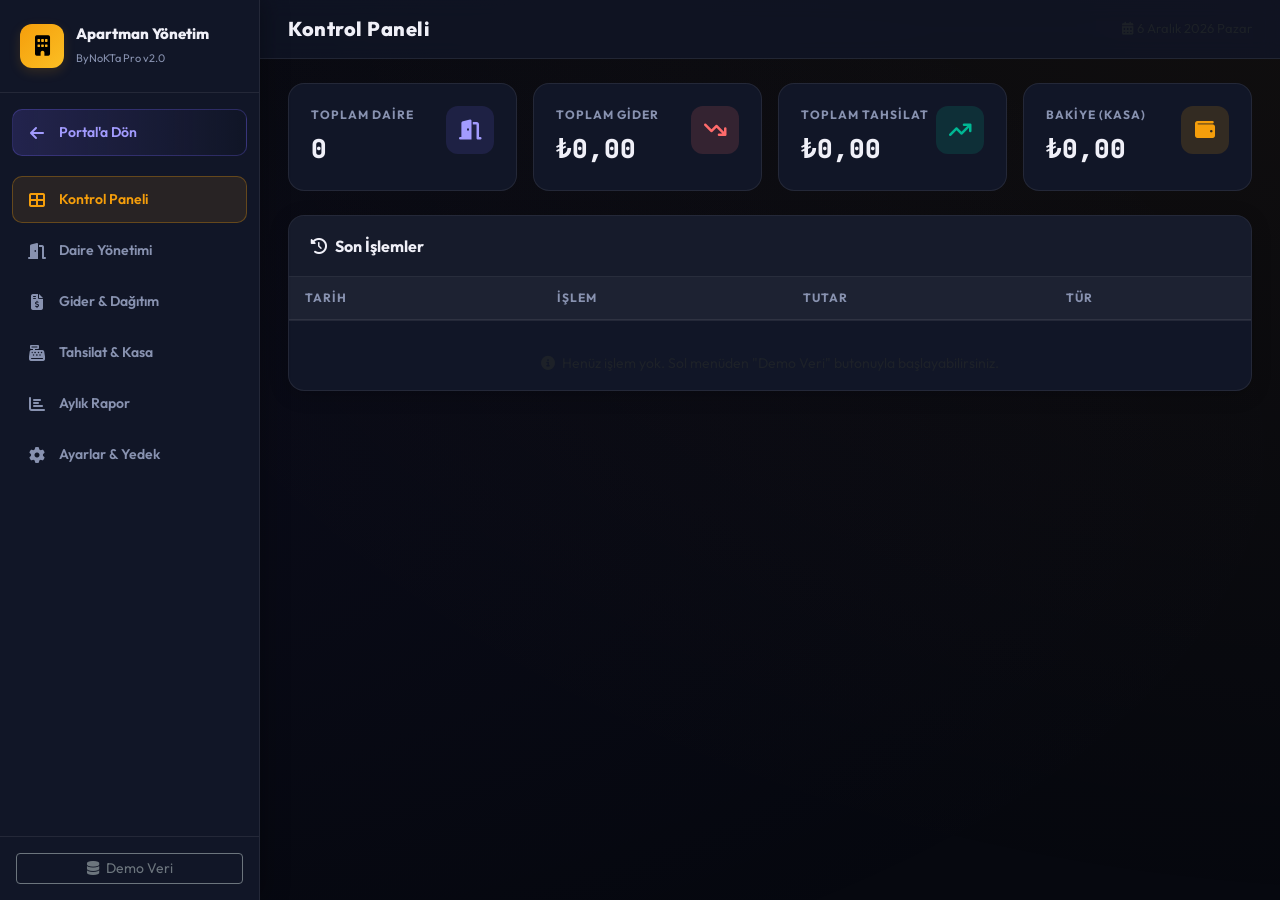
==== commit 388784ef: "Update apartman.html" ====
--- a/apartman.html
+++ b/apartman.html
@@ -3,150 +3,191 @@
 <head>
 <meta charset="UTF-8">
 <meta name="viewport" content="width=device-width, initial-scale=1.0">
-<title>Apartman ve Site Yönetim Sistemi</title>
+<title>Apartman ve Site Yönetim Sistemi - ByNoKTa</title>
 <link href="https://cdn.jsdelivr.net/npm/bootstrap@5.3.3/dist/css/bootstrap.min.css" rel="stylesheet">
 <link href="https://cdnjs.cloudflare.com/ajax/libs/font-awesome/6.5.1/css/all.min.css" rel="stylesheet">
-<link href="https://fonts.googleapis.com/css2?family=Plus+Jakarta+Sans:wght@400;500;600;700;800&family=JetBrains+Mono:wght@400;500&display=swap" rel="stylesheet">
+<link href="https://fonts.googleapis.com/css2?family=Outfit:wght@400;500;700;900&family=JetBrains+Mono:wght@400;500;700&display=swap" rel="stylesheet">
 <style>
+/* --- BYNOKTA DARK THEME OVERRIDES --- */
 :root {
-  --primary: #1a3a5c;
-  --primary-light: #2a5a8c;
-  --accent: #e8913a;
-  --accent-hover: #d47e2a;
-  --bg: #f0f2f5;
-  --card: #ffffff;
-  --text: #1a1a2e;
-  --text-muted: #6b7280;
-  --border: #e2e5ea;
-  --success: #0d9f6e;
-  --danger: #e02d3c;
-  --warning: #f59e0b;
+  --primary: #6c5ce7;
+  --primary-light: #a29bfe;
+  --accent: #f59e0b; /* Amber for Apartman */
+  --accent-hover: #d97706;
+  --bg: #06080f;
+  --bg-input: #0c1020;
+  --card: #111627;
+  --text: #f0f0f8;
+  --text-muted: #8892b0;
+  --border: rgba(255, 255, 255, 0.08);
+  --success: #00b894;
+  --danger: #ff6b6b;
+  --warning: #fdcb6e;
   --sidebar-w: 260px;
-}
-* { margin:0; padding:0; box-sizing:border-box; }
-body { font-family:'Plus Jakarta Sans',sans-serif; background:var(--bg); color:var(--text); min-height:100vh; }
+  --glow: rgba(245, 158, 11, 0.15);
+}
+
+body { 
+  font-family: 'Outfit', sans-serif; 
+  background: var(--bg); 
+  color: var(--text); 
+  min-height: 100vh; 
+  overflow-x: hidden;
+}
+
+/* Arkaplan Animasyonu (Diğer sayfalarla uyum) */
+body::before {
+    content: '';
+    position: fixed;
+    top: -50%; left: -50%; width: 200%; height: 200%;
+    background: 
+        radial-gradient(ellipse at 20% 50%, rgba(108, 92, 231, 0.05) 0%, transparent 50%),
+        radial-gradient(ellipse at 80% 20%, rgba(245, 158, 11, 0.05) 0%, transparent 50%);
+    animation: drift 20s ease-in-out infinite;
+    pointer-events: none;
+    z-index: 0;
+}
+@keyframes drift {
+    0%, 100% { transform: translate(0, 0); }
+    50% { transform: translate(2%, -1%); }
+}
 
 /* SIDEBAR */
 .sidebar {
   position:fixed; left:0; top:0; bottom:0; width:var(--sidebar-w);
-  background:linear-gradient(180deg, var(--primary) 0%, #0f2540 100%);
-  color:#fff; z-index:1040; transition:transform .3s ease;
+  background: var(--card);
+  border-right: 1px solid var(--border);
+  color: var(--text); z-index:1040; transition:transform .3s ease;
   display:flex; flex-direction:column;
-  box-shadow: 4px 0 24px rgba(0,0,0,.15);
+  box-shadow: 4px 0 24px rgba(0,0,0,.3);
 }
 .sidebar-brand {
-  padding:24px 20px; border-bottom:1px solid rgba(255,255,255,.1);
+  padding:24px 20px; border-bottom:1px solid var(--border);
   display:flex; align-items:center; gap:12px;
 }
 .sidebar-brand .brand-icon {
-  width:44px; height:44px; background:var(--accent); border-radius:12px;
-  display:flex; align-items:center; justify-content:center; font-size:20px;
-  box-shadow: 0 4px 12px rgba(232,145,58,.4);
-}
-.sidebar-brand h5 { font-weight:800; font-size:15px; margin:0; line-height:1.3; }
-.sidebar-brand small { font-size:11px; opacity:.6; }
+  width:44px; height:44px; background: linear-gradient(135deg, var(--accent), #fbbf24);
+  border-radius:12px;
+  display:flex; align-items:center; justify-content:center; font-size:20px; color: #000;
+  box-shadow: 0 4px 12px var(--glow);
+}
+.sidebar-brand h5 { font-weight:800; font-size:15px; margin:0; line-height:1.3; color: var(--text); }
+.sidebar-brand small { font-size:11px; color: var(--text-muted); }
+
 .sidebar-nav { flex:1; padding:16px 12px; overflow-y:auto; }
 .sidebar-nav .nav-item {
-  display:flex; align-items:center; gap:12px; padding:11px 14px;
+  display:flex; align-items:center; gap:12px; padding:12px 14px;
   border-radius:10px; cursor:pointer; transition:all .2s;
-  color:rgba(255,255,255,.65); font-size:14px; font-weight:500; margin-bottom:2px;
-  text-decoration:none;
-}
-.sidebar-nav .nav-item:hover { background:rgba(255,255,255,.08); color:#fff; }
-.sidebar-nav .nav-item.active { background:rgba(232,145,58,.18); color:var(--accent); }
+  color: var(--text-muted); font-size:14px; font-weight:600; margin-bottom:4px;
+  text-decoration:none; border: 1px solid transparent;
+}
+.sidebar-nav .nav-item:hover { color: var(--text); background: rgba(255,255,255,0.03); border-color: var(--border); }
+.sidebar-nav .nav-item.active { 
+  background: rgba(245, 158, 11, 0.1); 
+  color: var(--accent); 
+  border-color: rgba(245, 158, 11, 0.3);
+}
 .sidebar-nav .nav-item i { width:20px; text-align:center; font-size:16px; }
-.sidebar-footer { padding:16px; border-top:1px solid rgba(255,255,255,.1); }
-.sidebar-footer .btn { width:100%; font-size:13px; }
-
-/* MAIN */
-.main-content { margin-left:var(--sidebar-w); min-height:100vh; }
+
+/* Back to Portal Button */
+.nav-item.back-btn {
+    margin-bottom: 20px;
+    background: linear-gradient(90deg, rgba(108, 92, 231, 0.2), transparent);
+    border: 1px solid rgba(108, 92, 231, 0.3);
+    color: #a29bfe;
+}
+.nav-item.back-btn:hover {
+    background: linear-gradient(90deg, rgba(108, 92, 231, 0.4), transparent);
+    color: #fff;
+}
+
+.sidebar-footer { padding:16px; border-top:1px solid var(--border); }
+
+/* MAIN CONTENT */
+.main-content { margin-left:var(--sidebar-w); min-height:100vh; position: relative; z-index: 1; }
 .top-bar {
-  background:var(--card); padding:14px 28px; border-bottom:1px solid var(--border);
+  background: rgba(17, 22, 39, 0.8); backdrop-filter: blur(10px);
+  padding:14px 28px; border-bottom:1px solid var(--border);
   display:flex; align-items:center; justify-content:space-between;
   position:sticky; top:0; z-index:1020;
 }
-.top-bar .page-title { font-weight:700; font-size:20px; }
+.top-bar .page-title { font-weight:800; font-size:20px; letter-spacing: 0.5px; }
 .hamburger { display:none; background:none; border:none; font-size:22px; color:var(--text); cursor:pointer; }
 .content-area { padding:24px 28px; }
 
 /* CARDS */
 .stat-card {
-  background:var(--card); border-radius:14px; padding:22px;
+  background: var(--card); border-radius:16px; padding:22px;
   border:1px solid var(--border); transition:all .25s;
-  box-shadow: 0 1px 3px rgba(0,0,0,.04);
-}
-.stat-card:hover { transform:translateY(-2px); box-shadow:0 8px 24px rgba(0,0,0,.08); }
+}
+.stat-card:hover { transform:translateY(-3px); box-shadow:0 10px 30px rgba(0,0,0,0.3); border-color: var(--accent); }
 .stat-card .stat-icon {
   width:48px; height:48px; border-radius:12px;
   display:flex; align-items:center; justify-content:center; font-size:20px;
 }
-.stat-card .stat-value { font-size:26px; font-weight:800; font-family:'JetBrains Mono',monospace; }
-.stat-card .stat-label { font-size:13px; color:var(--text-muted); font-weight:500; }
+.stat-card .stat-value { font-size:26px; font-weight:800; font-family:'JetBrains Mono',monospace; margin-top: 5px;}
+.stat-card .stat-label { font-size:12px; color:var(--text-muted); font-weight:700; text-transform: uppercase; letter-spacing: 1px; }
 
 .card-custom {
-  background:var(--card); border-radius:14px; border:1px solid var(--border);
-  box-shadow:0 1px 3px rgba(0,0,0,.04); overflow:hidden;
+  background:var(--card); border-radius:16px; border:1px solid var(--border);
+  box-shadow:0 4px 20px rgba(0,0,0,0.2); overflow:hidden; margin-bottom: 20px;
 }
 .card-custom .card-header-custom {
   padding:18px 22px; border-bottom:1px solid var(--border);
   display:flex; align-items:center; justify-content:space-between;
-  font-weight:700; font-size:16px;
-}
-
-/* TABLE */
-.table-custom { margin:0; font-size:14px; }
+  font-weight:700; font-size:16px; background: rgba(255,255,255,0.02);
+}
+
+/* TABLE OVERRIDES FOR DARK MODE */
+.table { --bs-table-bg: transparent; --bs-table-color: var(--text); --bs-table-border-color: var(--border); }
 .table-custom thead th {
-  background:#f8f9fb; border-bottom:2px solid var(--border);
-  font-weight:600; font-size:13px; text-transform:uppercase;
-  letter-spacing:.5px; color:var(--text-muted); padding:12px 16px;
+  background: rgba(255,255,255,0.05); border-bottom:2px solid var(--border);
+  font-weight:700; font-size:12px; text-transform:uppercase;
+  letter-spacing:1px; color:var(--text-muted); padding:12px 16px;
   white-space:nowrap;
 }
-.table-custom tbody td { padding:12px 16px; vertical-align:middle; border-bottom:1px solid #f0f1f3; }
-.table-custom tbody tr:hover { background:#f8f9fb; }
+.table-custom tbody td { padding:12px 16px; vertical-align:middle; border-bottom:1px solid var(--border); color: var(--text); }
+.table-custom tbody tr:hover { background: rgba(255,255,255,0.03); }
+
+/* FORMS & MODALS DARK MODE */
+.modal-content { background: var(--card); border: 1px solid var(--border); color: var(--text); }
+.modal-header { border-bottom: 1px solid var(--border); }
+.modal-footer { border-top: 1px solid var(--border); }
+.btn-close { filter: invert(1) grayscale(100%) brightness(200%); }
+.form-control, .form-select {
+    background-color: var(--bg-input); border-color: var(--border); color: var(--text);
+}
+.form-control:focus, .form-select:focus {
+    background-color: var(--bg-input); border-color: var(--accent); color: var(--text); box-shadow: 0 0 0 0.25rem rgba(245, 158, 11, 0.15);
+}
+.form-control::placeholder { color: var(--text-muted); opacity: 0.5; }
+
+/* BUTTONS */
+.btn-accent { background: linear-gradient(135deg, var(--accent), #fbbf24); color:#000; border:none; font-weight:700; }
+.btn-accent:hover { transform: translateY(-1px); box-shadow: 0 4px 15px var(--glow); color: #000; }
+.btn-outline-accent { border:1px solid var(--accent); color:var(--accent); font-weight:600; background: transparent; }
+.btn-outline-accent:hover { background:var(--accent); color:#000; }
 
 /* BADGES */
-.badge-paid { background:#d1fae5; color:#065f46; font-weight:600; }
-.badge-unpaid { background:#fee2e2; color:#991b1b; font-weight:600; }
-.badge-partial { background:#fef3c7; color:#92400e; font-weight:600; }
-.badge-type { background:#dbeafe; color:#1e40af; font-weight:600; }
-
-/* BUTTONS */
-.btn-accent { background:var(--accent); color:#fff; border:none; font-weight:600; }
-.btn-accent:hover { background:var(--accent-hover); color:#fff; }
-.btn-outline-accent { border:1.5px solid var(--accent); color:var(--accent); font-weight:600; }
-.btn-outline-accent:hover { background:var(--accent); color:#fff; }
-
-/* MODAL */
-.modal-content { border-radius:16px; border:none; box-shadow:0 20px 60px rgba(0,0,0,.15); }
-.modal-header { border-bottom:1px solid var(--border); padding:20px 24px; }
-.modal-header .modal-title { font-weight:700; }
-.modal-body { padding:24px; }
-.modal-footer { border-top:1px solid var(--border); padding:16px 24px; }
-.form-label { font-weight:600; font-size:13px; color:var(--text-muted); text-transform:uppercase; letter-spacing:.3px; margin-bottom:6px; }
-.form-control, .form-select {
-  border-radius:10px; border:1.5px solid var(--border); padding:10px 14px;
-  font-size:14px; transition:border-color .2s;
-}
-.form-control:focus, .form-select:focus { border-color:var(--accent); box-shadow:0 0 0 3px rgba(232,145,58,.15); }
-
-/* PAGES */
-.page { display:none; }
-.page.active { display:block; animation: fadeIn .3s ease; }
-@keyframes fadeIn { from{opacity:0;transform:translateY(8px)} to{opacity:1;transform:translateY(0)} }
-
-/* WHATSAPP */
-.btn-whatsapp { background:#25d366; color:#fff; border:none; }
-.btn-whatsapp:hover { background:#1da851; color:#fff; }
+.badge-paid { background:rgba(0, 184, 148, 0.15); color:var(--success); font-weight:700; border: 1px solid rgba(0, 184, 148, 0.3); }
+.badge-unpaid { background:rgba(255, 107, 107, 0.15); color:var(--danger); font-weight:700; border: 1px solid rgba(255, 107, 107, 0.3); }
+.badge-partial { background:rgba(253, 203, 110, 0.15); color:var(--warning); font-weight:700; border: 1px solid rgba(253, 203, 110, 0.3); }
+.badge-type { background:rgba(108, 92, 231, 0.15); color:#a29bfe; font-weight:700; border: 1px solid rgba(108, 92, 231, 0.3); }
 
 /* SUMMARY BAR */
 .summary-bar {
-  background:linear-gradient(135deg, var(--primary) 0%, var(--primary-light) 100%);
-  color:#fff; border-radius:12px; padding:16px 22px;
+  background: var(--card);
+  border: 1px solid var(--border);
+  color: var(--text); border-radius:12px; padding:16px 22px;
   display:flex; flex-wrap:wrap; gap:24px; align-items:center;
   font-size:14px; margin-top:16px;
 }
-.summary-bar .summary-item { display:flex; align-items:center; gap:8px; }
-.summary-bar .summary-value { font-family:'JetBrains Mono',monospace; font-weight:700; font-size:18px; }
+.summary-bar .summary-value { font-family:'JetBrains Mono',monospace; font-weight:700; font-size:18px; color: var(--accent); }
+
+/* PAGES ANIMATION */
+.page { display:none; }
+.page.active { display:block; animation: fadeIn .4s ease; }
+@keyframes fadeIn { from{opacity:0;transform:translateY(10px)} to{opacity:1;transform:translateY(0)} }
 
 /* RESPONSIVE */
 @media(max-width:991px) {
@@ -155,60 +196,37 @@
   .main-content { margin-left:0; }
   .hamburger { display:block; }
   .content-area { padding:16px; }
-  .sidebar-overlay { display:none; position:fixed; inset:0; background:rgba(0,0,0,.4); z-index:1035; }
+  .sidebar-overlay { display:none; position:fixed; inset:0; background:rgba(0,0,0,.6); z-index:1035; backdrop-filter: blur(3px); }
   .sidebar-overlay.show { display:block; }
 }
-@media(max-width:576px) {
-  .stat-card .stat-value { font-size:20px; }
-  .top-bar .page-title { font-size:16px; }
-}
-
-/* PRINT */
+
 @media print {
-  body { background:#fff !important; font-size:11pt; color:#000 !important; }
-  .sidebar, .top-bar, .hamburger, .sidebar-overlay,
-  .no-print, .btn, button, .nav-item, .sidebar-footer,
-  .toast-container { display:none !important; }
+  body { background:#fff !important; color:#000 !important; }
+  .sidebar, .top-bar, .hamburger, .sidebar-overlay, .no-print { display:none !important; }
   .main-content { margin-left:0 !important; }
-  .content-area { padding:0 !important; }
-  .page { display:none !important; }
-  #page-rapor { display:block !important; }
   .card-custom { border:none !important; box-shadow:none !important; }
-  .card-header-custom { padding:0 0 8px 0 !important; border-bottom:2px solid #000 !important; }
-  .print-area { display:block !important; }
-  .print-header {
-    text-align:center; border-bottom:3px double #000; padding-bottom:12px; margin-bottom:16px;
-  }
-  .print-header h2 { font-size:18pt; font-weight:bold; margin:0; }
-  .print-header p { font-size:10pt; margin:4px 0 0; }
-  table { border-collapse:collapse; width:100%; page-break-inside:auto; }
-  table th, table td { border:1px solid #000 !important; padding:6px 8px !important; font-size:10pt; color:#000 !important; background:#fff !important; }
-  table th { background:#eee !important; font-weight:bold; }
-  .print-signature {
-    margin-top:40px; display:flex; justify-content:space-between;
-    page-break-inside:avoid;
-  }
-  .print-signature div { text-align:center; min-width:180px; }
-  .print-signature .sig-line { border-top:1px solid #000; margin-top:50px; padding-top:6px; }
-  .stat-card, .summary-bar { display:none !important; }
+  table th, table td { color: #000 !important; border: 1px solid #000 !important; }
 }
 </style>
 </head>
 <body>
 
-<!-- SIDEBAR OVERLAY (mobile) -->
 <div class="sidebar-overlay" id="sidebarOverlay" onclick="closeSidebar()"></div>
 
-<!-- SIDEBAR -->
 <nav class="sidebar" id="sidebar">
   <div class="sidebar-brand">
     <div class="brand-icon"><i class="fas fa-building"></i></div>
     <div>
       <h5>Apartman Yönetim</h5>
-      <small>Profesyonel Sistem v2.0</small>
+      <small>ByNoKTa Pro v2.0</small>
     </div>
   </div>
+  
   <div class="sidebar-nav">
+    <a href="index.html" class="nav-item back-btn">
+        <i class="fas fa-arrow-left"></i> Portal'a Dön
+    </a>
+
     <a class="nav-item active" data-page="panel" onclick="goPage('panel',this)">
       <i class="fas fa-th-large"></i> Kontrol Paneli
     </a>
@@ -229,13 +247,11 @@
     </a>
   </div>
   <div class="sidebar-footer">
-    <button class="btn btn-sm btn-outline-light" onclick="loadDemo()"><i class="fas fa-database me-1"></i> Demo Verileri Yükle</button>
+    <button class="btn btn-sm btn-outline-secondary w-100" onclick="loadDemo()"><i class="fas fa-database me-1"></i> Demo Veri</button>
   </div>
 </nav>
 
-<!-- MAIN CONTENT -->
 <div class="main-content">
-  <!-- TOP BAR -->
   <div class="top-bar">
     <div class="d-flex align-items-center gap-3">
       <button class="hamburger" onclick="toggleSidebar()"><i class="fas fa-bars"></i></button>
@@ -248,7 +264,6 @@
 
   <div class="content-area">
 
-    <!-- ===== PANEL ===== -->
     <div class="page active" id="page-panel">
       <div class="row g-3 mb-4">
         <div class="col-6 col-lg-3">
@@ -258,7 +273,7 @@
                 <div class="stat-label">Toplam Daire</div>
                 <div class="stat-value" id="sDaire">0</div>
               </div>
-              <div class="stat-icon" style="background:#dbeafe;color:#2563eb"><i class="fas fa-door-open"></i></div>
+              <div class="stat-icon" style="background:rgba(108, 92, 231, 0.15);color:#a29bfe"><i class="fas fa-door-open"></i></div>
             </div>
           </div>
         </div>
@@ -269,7 +284,7 @@
                 <div class="stat-label">Toplam Gider</div>
                 <div class="stat-value" id="sGider">₺0</div>
               </div>
-              <div class="stat-icon" style="background:#fee2e2;color:#dc2626"><i class="fas fa-arrow-trend-down"></i></div>
+              <div class="stat-icon" style="background:rgba(255, 107, 107, 0.15);color:#ff6b6b"><i class="fas fa-arrow-trend-down"></i></div>
             </div>
           </div>
         </div>
@@ -280,7 +295,7 @@
                 <div class="stat-label">Toplam Tahsilat</div>
                 <div class="stat-value" id="sTahsilat">₺0</div>
               </div>
-              <div class="stat-icon" style="background:#d1fae5;color:#059669"><i class="fas fa-arrow-trend-up"></i></div>
+              <div class="stat-icon" style="background:rgba(0, 184, 148, 0.15);color:#00b894"><i class="fas fa-arrow-trend-up"></i></div>
             </div>
           </div>
         </div>
@@ -291,12 +306,11 @@
                 <div class="stat-label">Bakiye (Kasa)</div>
                 <div class="stat-value" id="sKasa">₺0</div>
               </div>
-              <div class="stat-icon" style="background:#fef3c7;color:#d97706"><i class="fas fa-wallet"></i></div>
+              <div class="stat-icon" style="background:rgba(245, 158, 11, 0.15);color:#f59e0b"><i class="fas fa-wallet"></i></div>
             </div>
           </div>
         </div>
       </div>
-      <!-- Son İşlemler -->
       <div class="card-custom">
         <div class="card-header-custom">
           <span><i class="fas fa-clock-rotate-left me-2"></i>Son İşlemler</span>
@@ -308,12 +322,11 @@
           </table>
         </div>
         <div class="p-3 text-center text-muted" id="emptyDashMsg" style="font-size:14px">
-          <i class="fas fa-info-circle me-1"></i> Henüz işlem yok. Sol menüden "Demo Verileri Yükle" butonuyla başlayabilirsiniz.
+          <i class="fas fa-info-circle me-1"></i> Henüz işlem yok. Sol menüden "Demo Veri" butonuyla başlayabilirsiniz.
         </div>
       </div>
     </div>
 
-    <!-- ===== DAİRELER ===== -->
     <div class="page" id="page-daireler">
       <div class="d-flex justify-content-between align-items-center mb-3 flex-wrap gap-2">
         <span class="fw-bold"><i class="fas fa-door-open me-2"></i>Daire Listesi</span>
@@ -333,7 +346,6 @@
       </div>
     </div>
 
-    <!-- ===== GİDERLER ===== -->
     <div class="page" id="page-giderler">
       <div class="d-flex justify-content-between align-items-center mb-3 flex-wrap gap-2">
         <span class="fw-bold"><i class="fas fa-file-invoice-dollar me-2"></i>Gider Kayıtları</span>
@@ -347,11 +359,10 @@
           </table>
         </div>
       </div>
-      <!-- Borç Dağıtım Tablosu -->
       <div class="card-custom mt-4">
         <div class="card-header-custom">
           <span><i class="fas fa-calculator me-2"></i>Daire Borç Dağılımı (Aylık Filtresiz - Tümü)</span>
-          <button class="btn btn-sm btn-whatsapp no-print" onclick="sendWpGroup()"><i class="fab fa-whatsapp me-1"></i> Gruba Gönder</button>
+          <button class="btn btn-sm btn-outline-success no-print" onclick="sendWpGroup()"><i class="fab fa-whatsapp me-1"></i> Gruba Gönder</button>
         </div>
         <div class="table-responsive">
           <table class="table table-custom" id="tblBorc">
@@ -362,7 +373,6 @@
       </div>
     </div>
 
-    <!-- ===== TAHSİLAT ===== -->
     <div class="page" id="page-tahsilat">
       <div class="d-flex justify-content-between align-items-center mb-3 flex-wrap gap-2">
         <span class="fw-bold"><i class="fas fa-cash-register me-2"></i>Tahsilat Girişi</span>
@@ -395,7 +405,6 @@
       </div>
     </div>
 
-    <!-- ===== RAPOR ===== -->
     <div class="page" id="page-rapor">
       <div class="d-flex justify-content-between align-items-center mb-3 flex-wrap gap-2 no-print">
         <span class="fw-bold"><i class="fas fa-chart-bar me-2"></i>Aylık Resmi Rapor</span>
@@ -403,11 +412,10 @@
           <select class="form-select form-select-sm" id="selRaporAy" style="width:130px"></select>
           <select class="form-select form-select-sm" id="selRaporYil" style="width:100px"></select>
           <button class="btn btn-accent btn-sm" onclick="generateReport()"><i class="fas fa-search me-1"></i> Raporu Getir</button>
-          <button class="btn btn-outline-dark btn-sm" onclick="window.print()"><i class="fas fa-print me-1"></i> Yazdır / PDF</button>
-        </div>
-      </div>
-
-      <!-- Print Header (hidden on screen) -->
+          <button class="btn btn-outline-light btn-sm" onclick="window.print()"><i class="fas fa-print me-1"></i> Yazdır / PDF</button>
+        </div>
+      </div>
+
       <div class="print-header" style="display:none">
         <h2>APARTMAN YÖNETİMİ AYLIK GİDER RAPORU</h2>
         <p id="printPeriod"></p>
@@ -418,14 +426,12 @@
         <div class="text-center text-muted py-5"><i class="fas fa-info-circle me-2"></i>Lütfen ay ve yıl seçip "Raporu Getir" butonuna basın.</div>
       </div>
 
-      <!-- Print Signature (hidden on screen) -->
       <div class="print-signature" style="display:none">
         <div><div class="sig-line">Yönetici</div></div>
         <div><div class="sig-line">Denetçi</div></div>
       </div>
     </div>
 
-    <!-- ===== AYARLAR ===== -->
     <div class="page" id="page-ayarlar">
       <div class="row g-4">
         <div class="col-md-6">
@@ -460,7 +466,7 @@
                 <input type="url" class="form-control" id="inpWpGrup" placeholder="https://chat.whatsapp.com/XXXXX...">
               </div>
               <div class="col-md-2">
-                <button class="btn btn-whatsapp w-100" onclick="saveWpSettings()"><i class="fas fa-save me-1"></i> Kaydet</button>
+                <button class="btn btn-success w-100" onclick="saveWpSettings()"><i class="fas fa-save me-1"></i> Kaydet</button>
               </div>
             </div>
             <div id="wpGrupStatus" class="mt-2" style="font-size:13px"></div>
@@ -470,11 +476,11 @@
           <div class="card-custom p-4">
             <h6 class="fw-bold mb-3"><i class="fas fa-database me-2"></i>Demo Verileri</h6>
             <p class="text-muted" style="font-size:14px">Sistemi test etmek için örnek veriler yükleyin.</p>
-            <button class="btn btn-outline-accent" onclick="loadDemo()"><i class="fas fa-play me-1"></i> Demo Yükle</button>
+            <button class="btn btn-outline-light" onclick="loadDemo()"><i class="fas fa-play me-1"></i> Demo Yükle</button>
           </div>
         </div>
         <div class="col-md-6">
-          <div class="card-custom p-4">
+          <div class="card-custom p-4" style="border-color: var(--danger);">
             <h6 class="fw-bold mb-3 text-danger"><i class="fas fa-trash me-2"></i>Verileri Sıfırla</h6>
             <p class="text-muted" style="font-size:14px">Tüm verileri kalıcı olarak silin. Bu işlem geri alınamaz!</p>
             <button class="btn btn-danger" onclick="resetAll()"><i class="fas fa-eraser me-1"></i> Her Şeyi Sil</button>
@@ -486,7 +492,6 @@
   </div>
 </div>
 
-<!-- DAIRE MODAL -->
 <div class="modal fade" id="modalDaire" tabindex="-1">
   <div class="modal-dialog">
     <div class="modal-content">
@@ -521,7 +526,6 @@
   </div>
 </div>
 
-<!-- GIDER MODAL -->
 <div class="modal fade" id="modalGider" tabindex="-1">
   <div class="modal-dialog">
     <div class="modal-content">
@@ -554,7 +558,7 @@
             <option value="diger">Diğer</option>
           </select>
         </div>
-        <div class="alert alert-info" style="font-size:13px">
+        <div class="alert alert-info" style="font-size:13px; background: rgba(0, 240, 255, 0.1); border-color: rgba(0, 240, 255, 0.2); color: var(--text);">
           <i class="fas fa-info-circle me-1"></i>
           <strong>Isınma (Doğalgaz)</strong> seçilirse tutar petek boyuna göre, diğer türler eşit olarak dağıtılır.
         </div>
@@ -567,7 +571,6 @@
   </div>
 </div>
 
-<!-- TOAST -->
 <div class="toast-container position-fixed bottom-0 end-0 p-3" style="z-index:1080">
   <div class="toast align-items-center text-bg-success border-0" id="toastOk" role="alert">
     <div class="d-flex">
@@ -692,7 +695,7 @@
       <td>${esc(d.telefon)}</td>
       <td><span class="badge badge-type">${fmt(d.petek)} mt</span></td>
       <td>
-        <button class="btn btn-sm btn-outline-secondary me-1" onclick="openDaireModal('${d.id}')" title="Düzenle"><i class="fas fa-pen"></i></button>
+        <button class="btn btn-sm btn-outline-accent me-1" onclick="openDaireModal('${d.id}')" title="Düzenle"><i class="fas fa-pen"></i></button>
         <button class="btn btn-sm btn-outline-danger" onclick="deleteDaire('${d.id}')" title="Sil"><i class="fas fa-trash"></i></button>
       </td>
     </tr>`;
@@ -760,7 +763,7 @@
       <td>${formatDate(g.tarih)}</td>
       <td>${esc(g.ad)}</td>
       <td><span class="badge badge-type">${turLabels[g.tur]||g.tur}</span></td>
-      <td class="fw-bold">${fmtCur(g.tutar)}</td>
+      <td class="fw-bold text-danger">${fmtCur(g.tutar)}</td>
       <td><small class="text-muted">${dagStr}</small></td>
       <td><button class="btn btn-sm btn-outline-danger" onclick="deleteGider('${g.id}')"><i class="fas fa-trash"></i></button></td>
     </tr>`;
@@ -824,7 +827,7 @@
       <td>${fmtCur(b.odenen)}</td>
       <td class="fw-bold" style="color:${b.bakiye>0?'var(--danger)':'var(--success)'}">${fmtCur(b.bakiye)}</td>
       <td>${badge}</td>
-      <td class="no-print"><a href="${wpUrl}" target="_blank" class="btn btn-sm btn-whatsapp" title="WhatsApp"><i class="fab fa-whatsapp"></i></a></td>
+      <td class="no-print"><a href="${wpUrl}" target="_blank" class="btn btn-sm btn-success" title="WhatsApp"><i class="fab fa-whatsapp"></i></a></td>
     </tr>`;
   });
 }
@@ -900,18 +903,6 @@
   window.open(wpUrl, '_blank');
   toast('WhatsApp açılıyor...');
 }
-function fallbackCopy(text) {
-  const ta = document.createElement('textarea');
-  ta.value = text;
-  ta.style.cssText = 'position:fixed;left:-9999px;top:-9999px';
-  document.body.appendChild(ta);
-  ta.focus(); ta.select();
-  try {
-    document.execCommand('copy');
-    toast('Metin panoya kopyalandı! WhatsApp grubunuza yapıştırabilirsiniz.');
-  } catch { toast('Kopyalama başarısız. Lütfen manuel kopyalayın.','danger'); }
-  document.body.removeChild(ta);
-}
 function sendWpGroup() {
   const daireler = getDaireler();
   if(!daireler.length) { toast('Daire kaydı yok!','danger'); return; }
@@ -1048,7 +1039,7 @@
   // Daire borç dağılımı
   html += `<div class="card-custom mb-4"><div class="card-header-custom">
     <span>Daire Borç Dağılımı - ${period}</span>
-    <button class="btn btn-sm btn-whatsapp no-print" onclick="sendWpGroupMonthly(${ay},${yil})"><i class="fab fa-whatsapp me-1"></i> Gruba Gönder</button>
+    <button class="btn btn-sm btn-outline-success no-print" onclick="sendWpGroupMonthly(${ay},${yil})"><i class="fab fa-whatsapp me-1"></i> Gruba Gönder</button>
   </div>
   <div class="table-responsive"><table class="table table-custom"><thead><tr><th>Kapı No</th><th>Ad Soyad</th><th>Isınma</th><th>Ortak</th><th>Toplam</th><th>Ödenen</th><th>Bakiye</th><th>Durum</th><th class="no-print">WA</th></tr></thead><tbody>`;
 
@@ -1070,7 +1061,7 @@
       <td class="fw-bold">${fmtCur(b.toplam)}</td><td>${fmtCur(b.odenen)}</td>
       <td class="fw-bold" style="color:${b.bakiye>0?'var(--danger)':'var(--success)'}">${fmtCur(b.bakiye)}</td>
       <td>${badge}</td>
-      <td class="no-print"><a href="${wpUrl}" target="_blank" class="btn btn-sm btn-whatsapp"><i class="fab fa-whatsapp"></i></a></td>
+      <td class="no-print"><a href="${wpUrl}" target="_blank" class="btn btn-sm btn-success"><i class="fab fa-whatsapp"></i></a></td>
     </tr>`;
     printRows += `<tr><td>${esc(d.kapiNo)}</td><td>${esc(d.adSoyad)}</td><td style="text-align:right">${fmtCur(b.isinma)}</td><td style="text-align:right">${fmtCur(b.ortak)}</td><td style="text-align:right;font-weight:bold">${fmtCur(b.toplam)}</td><td style="text-align:right">${fmtCur(b.odenen)}</td><td style="text-align:right;font-weight:bold">${fmtCur(b.bakiye)}</td><td>${status}</td></tr>`;
   });
